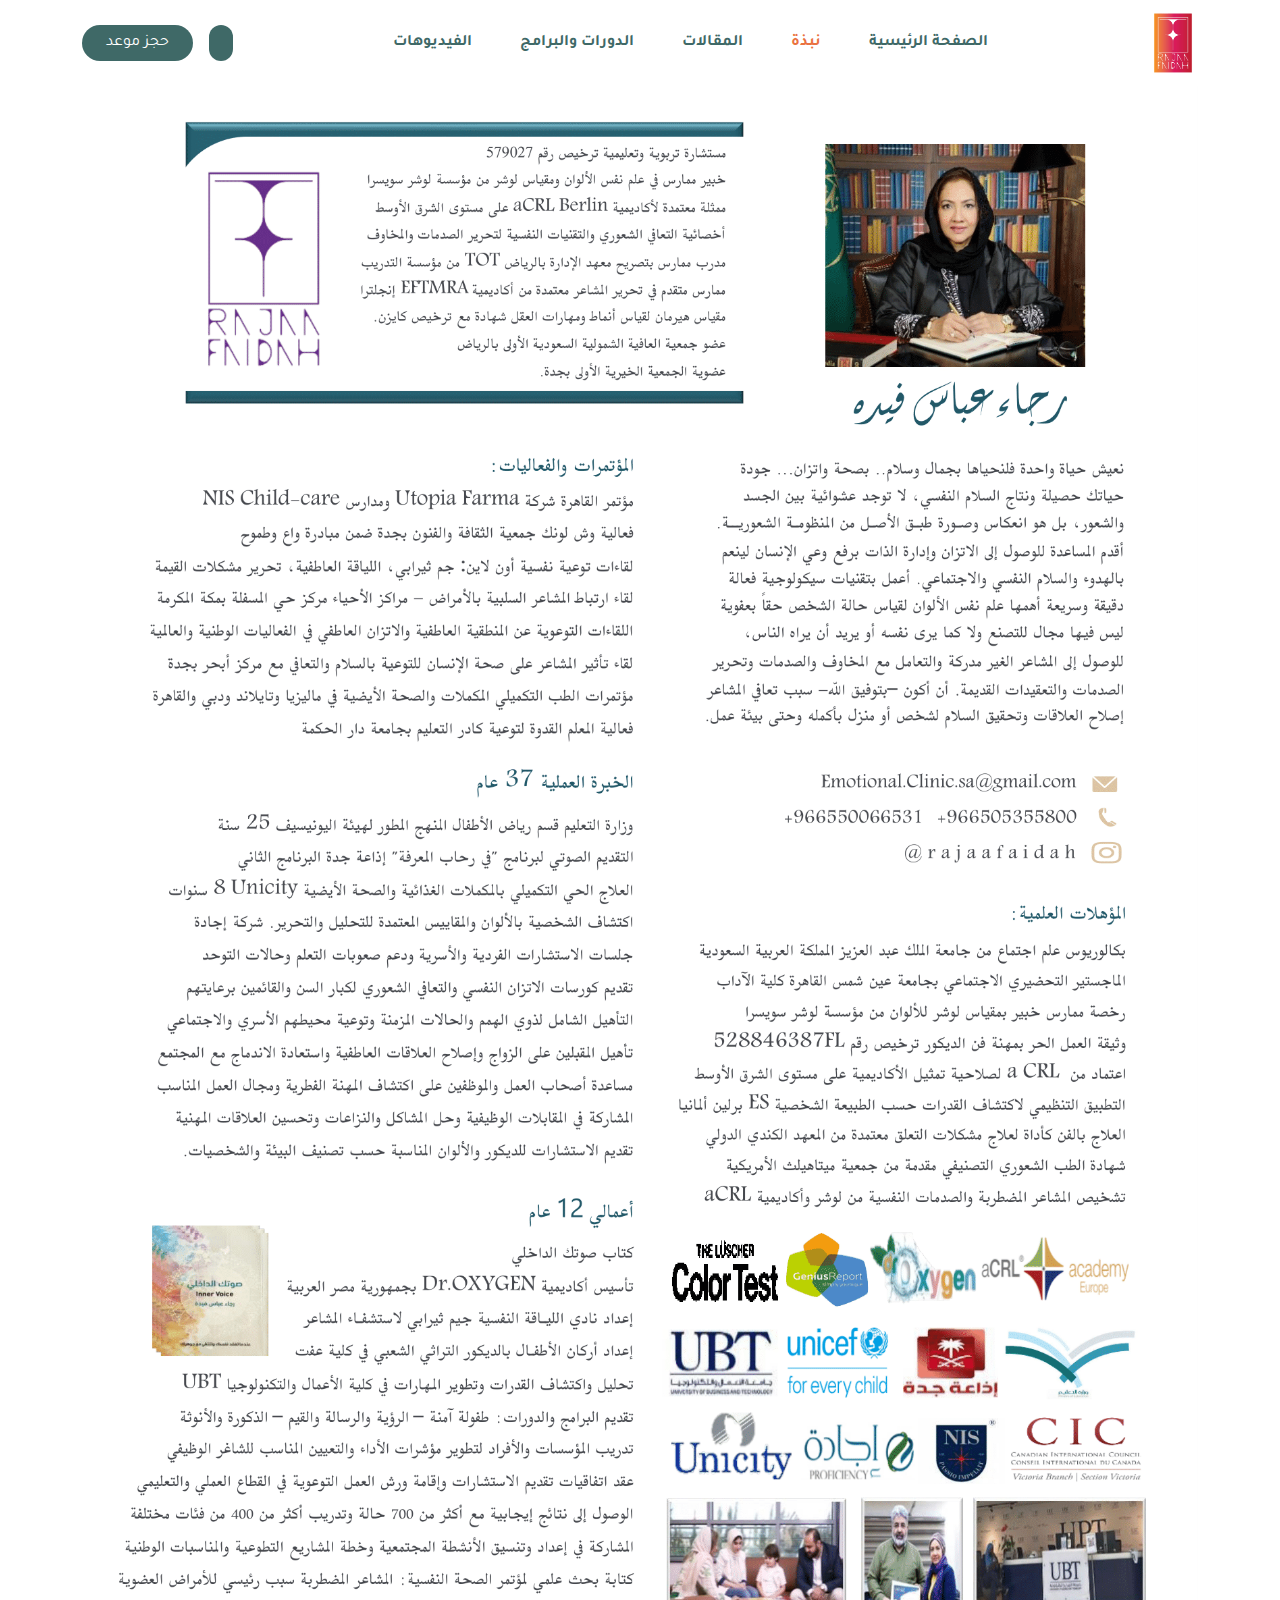
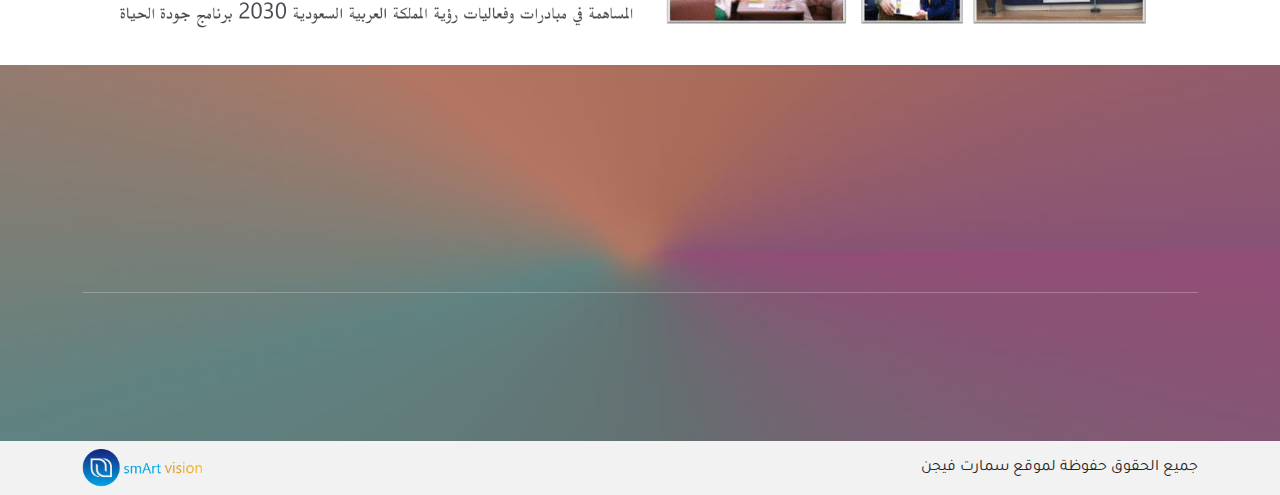
==== about.html @ 015db753 "test" ====
<!DOCTYPE html>
<html lang="en">

<head>
  <meta charset="UTF-8" />
  <meta http-equiv="X-UA-Compatible" content="IE=edge" />
  <meta name="viewport" content="width=device-width, initial-scale=1.0" />
  <title>Rajaa-Faidah</title>

  <link rel="icon" type="image/x-icon" href="" />

  <!-- font awesome link  -->
  <link rel="stylesheet" href="https://cdnjs.cloudflare.com/ajax/libs/font-awesome/6.2.1/css/all.min.css"
    integrity="sha512-MV7K8+y+gLIBoVD59lQIYicR65iaqukzvf/nwasF0nqhPay5w/9lJmVM2hMDcnK1OnMGCdVK+iQrJ7lzPJQd1w=="
    crossorigin="anonymous" referrerpolicy="no-referrer" />

  <!-- Bootstrap link  -->
  <link rel="stylesheet" href="css/plugin/bootstrap.rtl.min.css">
  <link rel="stylesheet" href="css/plugin/bootstrap-icons.min.css">

  <!-- IF LANG == EN -->
  <!-- <link rel="stylesheet" href="css/plugin/bootstrap.min.css"> -->
  <!-- END IF -->

  <!-- animate link  -->
  <link rel="stylesheet" href="css/plugin/animate.css" />

  <!-- flat picker -->
  <link rel="stylesheet" href="css/plugin/flatpickr.min.css">

  <!-- owl-carouse -->
  <link rel="stylesheet" href="css/plugin/owl.carousel.min.css">
  <link rel="stylesheet" href="css/plugin/owl.theme.default.min.css">

  <!-- fancybox -->
  <link rel="stylesheet" href="css/plugin/jquery.fancybox.min.css">

  <!-- select link -->
  <link rel="stylesheet" href="css/plugin/nice-select.css">

  <!-- custom css file link  -->
  <link rel="stylesheet" href="css/style.css" />

  <!-- IF LANG == EN -->
  <!-- <link rel="stylesheet" href="css/style.ltr.css" /> -->
  <!-- END IF -->
</head>

<body>



  <nav class="navbar navbar-expand-lg py-1" id="nav">
    <div class="container">
      <a class="navbar-brand fw-bold fs-4" href="index.html">
        <img src="images/navbar.png" alt="">
      </a>
      <div class=" navbar-collapse">
        <ul class="navbar-nav m-auto mb-2 mb-lg-0">
          <div class="nav-header d-flex justify-content-between align-items-center px-4 py-4">
            <a class="navbar-brand fw-bold fs-4" href="index.html">
              <img src="images/navbar.png" alt="">
            </a>
            <i class="fas fa-close close" id="close"></i>
          </div>
          <li class="nav-item mx-lg-3 mx-4">
            <a class="nav-link " aria-current="page" href="index.html#home">الصفحة الرئيسية</a>
          </li>
          <li class="nav-item mx-lg-3 mx-4">
            <a class="nav-link active" href="index.html#about">نبذة</a>
          </li>
          <li class="nav-item mx-lg-3 mx-4">
            <a class="nav-link" href="index.html#articles">المقالات</a>
          </li>
          <li class="nav-item mx-lg-3 mx-4">
            <a class="nav-link" href="index.html#courses">الدورات والبرامج</a>
          </li>
          <li class="nav-item mx-lg-3 mx-4">
            <a class="nav-link" href="index.html#videos">الفيديوهات</a>
          </li>
        </ul>
      </div>
      <div class="actions d-flex justify-content-between gap-lg-3 gap-2">
        <!-- cart button -->
        <button class="btn round" type="button" data-bs-toggle="offcanvas" data-bs-target="#offcanvasExample"
          aria-controls="offcanvasExample"><i class="fa-solid fa-cart-shopping"></i></button>
        <!-- /*=========*/ -->
        <button class="btn btn-primary px-4 round" data-bs-target="#exampleModalToggle" data-bs-toggle="modal">حجز
          موعد</button>
      </div>
      <button class="navbar-toggler open">
        <i class="fas fa-bars" id="open"></i>
      </button>
    </div>

  </nav>

  <!--=============== cart canvas ==================-->
  <div class="offcanvas offcanvas-start cart-canvas" tabindex="-1" id="offcanvasExample"
    aria-labelledby="offcanvasExampleLabel">
    <div class="offcanvas-header">
      <h5 class="offcanvas-title" id="offcanvasExampleLabel">قائمة التسوق</h5>
      <button type="button" class="btn-close" data-bs-dismiss="offcanvas" aria-label="Close"></button>
    </div>
    <div class="offcanvas-body">
      <div class="row gy-3">
        <div class="col-md-12">
          <div class="card d-flex justify-content-between align-items-center flex-row bg">
            <div class="d-flex flex-column">
              <div class="info text">
                <h5 class="fw-bold">اسم الدورة</h5>
                <div class="d-flex gap-1 mt-3">
                  <h6>السعر:</h6>
                  <h6> <span class="item-price" value="20">20</span> ريال</h6>
                </div>
              </div>
              <div class="d-flex justify-content-between align-items-center mt-2">
                <button class="btn btn-primary round d-flex align-items-center remove-from-cart primary">
                  <i class="fa-solid fa-trash me-2"></i>
                  <span>إزالة من السلة</span>
                </button>
              </div>
            </div>
            <img src="images/header.jpg" alt="">
          </div>
        </div>
        <div class="col-md-12">
          <div class="card d-flex justify-content-between align-items-center flex-row bg">
            <div class="d-flex flex-column">
              <div class="info text">
                <h5 class="fw-bold">اسم الدورة</h5>
                <div class="d-flex gap-1 mt-3">
                  <h6>السعر:</h6>
                  <h6> <span class="item-price" value="15">15</span> ريال</h6>
                </div>
              </div>
              <div class="d-flex justify-content-between align-items-center mt-2">
                <button class="btn btn-primary round d-flex align-items-center remove-from-cart primary">
                  <i class="fa-solid fa-trash me-2"></i>
                  <span>إزالة من السلة</span>
                </button>
              </div>
            </div>
            <img src="images/header.jpg" alt="">
          </div>
        </div>
        <div class="col-md-12">
          <div class="card d-flex justify-content-between align-items-center flex-row bg">
            <div class="d-flex flex-column">
              <div class="info text">
                <h5 class="fw-bold">اسم الدورة</h5>
                <div class="d-flex gap-1 mt-3">
                  <h6>السعر:</h6>
                  <h6> <span class="item-price" value="10">10</span> ريال</h6>
                </div>
              </div>
              <div class="d-flex justify-content-between align-items-center mt-2">
                <button class="btn btn-primary round d-flex align-items-center remove-from-cart primary">
                  <i class="fa-solid fa-trash me-2"></i>
                  <span>إزالة من السلة</span>
                </button>
              </div>
            </div>
            <img src="images/header.jpg" alt="">
          </div>
        </div>
        <div class="col-md-12">
          <div class="card d-flex justify-content-between align-items-center flex-row bg">
            <div class="d-flex flex-column">
              <div class="info text">
                <h5 class="fw-bold">اسم الدورة</h5>
                <div class="d-flex gap-1 mt-3">
                  <h6>السعر:</h6>
                  <h6> <span class="item-price" value="10">10</span> ريال</h6>
                </div>
              </div>
              <div class="d-flex justify-content-between align-items-center mt-2">
                <button class="btn btn-primary round d-flex align-items-center remove-from-cart primary">
                  <i class="fa-solid fa-trash me-2"></i>
                  <span>إزالة من السلة</span>
                </button>
              </div>
            </div>
            <img src="images/header.jpg" alt="">
          </div>
        </div>
        <div class="col-md-12">
          <div class="card d-flex justify-content-between align-items-center flex-row bg">
            <div class="d-flex flex-column">
              <div class="info text">
                <h5 class="fw-bold">اسم الدورة</h5>
                <div class="d-flex gap-1 mt-3">
                  <h6>السعر:</h6>
                  <h6> <span class="item-price" value="5">5</span> ريال</h6>
                </div>
              </div>
              <div class="d-flex justify-content-between align-items-center mt-2">
                <button class="btn btn-primary round d-flex align-items-center remove-from-cart primary">
                  <i class="fa-solid fa-trash me-2"></i>
                  <span>إزالة من السلة</span>
                </button>
              </div>
            </div>
            <img src="images/header.jpg" alt="">
          </div>
        </div>
      </div>
    </div>
    <div class="offcanvas-footer p-3 d-flex justify-content-center flex-column">
      <h5 class="offcanvas-title " id="offcanvasExampleLabel">تفاصيل الدفع</h5>
      <div class=" d-flex justify-content-between align-items-center my-3">
        <h4 class="offcanvas-title" id="offcanvasExampleLabel">الإجمالي</h4>
        <p><span class="total-price">200</span>ريال</p>
      </div>
      <a href="#" class=" btn btn-primary round">الدفع</a>
    </div>
  </div>
  <!-- ============================================ -->



  <header class="header">

    <div class="modal fade " id="exampleModalToggle" aria-hidden="true" aria-labelledby="exampleModalToggleLabel"
      tabindex="-1">
      <div class="modal-dialog modal-dialog-centered">
        <div class="modal-content">
          <div class="modal-header">
            <h3 class="modal-title fs-5" id="exampleModalToggleLabel">حجز موعد</h3>
            <button type="button" class="btn-close" data-bs-dismiss="modal" aria-label="Close"></button>
          </div>
          <div class="modal-body p-lg-5">
            <form action="" class="form">
              <div class="row gy-4">
                <div class="col-md-6">
                  <input type="text" name="name" class="form-control" placeholder="Your Name" />
                </div>
                <div class="col-md-6">
                  <input type="tel" name="tel" class="form-control" placeholder="Your tel" />
                </div>
                <div class="col-md-6">
                  <input type="text" required placeholder="date" value class="form-control flatpickr-input " />
                </div>
                <div class="col-md-6">
                  <input type="email" name="email" class="form-control" placeholder="Your email" />
                </div>
                <div class="col-md-12 d-flex justify-content-end">
                  <a href="#" class="btn btn-primary round padding">حجز</a>
                </div>
              </div>
            </form>
          </div>
        </div>
      </div>
    </div>

  </header>

  <section class="cv wow fadeInUp mt-0">
    <div class="container">
      <div class="cv">
        <img src="images/cv-rajaa.png" alt="">
      </div>
    </div>
  </section>

  <footer class="py-4">
    <div class="container justify-content-center">
      <a href="index.html" class="footer-logo wow fadeInUp">
        <img src="images/footer-logo.png" alt="">
      </a>
      <hr>
      <div class="social text-center wow fadeInUp">
        <a href="#"><i class="fab fa-facebook-f"></i></a>
        <a href="#"><i class="fab fa-instagram"></i></a>
        <a href="#"><i class="fab fa-twitter"></i></a>
      </div>
      <div class="d-flex justify-content-center">
        <div class="contacts pt-1 mt-4 mb-3 wow fadeInUp">
          <div class="phone contact">
            <a href="tel: +212 6 00 00 00 00"><i class="fas fa-phone-alt"></i> +212604400</a>
          </div>
          <div class="phone contact">
            <a href="tel: +212 6 00 00 00 00"><i class="fas fa-phone-alt"></i> +212600000000</a>
          </div>
          <div class="email contact">
            <a href="mailto:1ahmedhelal1@gmail.com"><i class="fa-solid fa-envelope"></i> companyMail@gmail.com</a>
          </div>
        </div>
      </div>
    </div>
  </footer>

  <div class="copy-right py-2">
    <div class="container position-relative">
      <div class="d-flex justify-content-between align-items-center">
        <a href="https://smartvision4p.com/" class="link"> </a>
        <p class="">جميع الحقوق حفوظة لموقع سمارت فيجن</p>
        <div class="smart-logo ">
          <img src="images/smart-logo.png" alt="">
        </div>
      </div>
    </div>
  </div>



  <!-- jQuery script -->
  <script src="js/plugin/jquery-3.6.1.min.js"></script>

  <!-- bootstrap script -->
  <script src="js/plugin/bootstrap.bundle.min.js"></script>

  <!-- wow script -->
  <script src="js/plugin/wow.min.js"></script>

  <!-- owl-carousel -->
  <script src="js/plugin/owl.carousel.min.js"></script>

  <!-- select script  -->
  <script src="js/plugin/jquery.nice-select.min.js"></script>

  <!-- fancybox -->
  <script src="js/plugin/jquery.fancybox.min.js"></script>

  <!-- flat picker -->
  <script src="js/plugin/flatpickr.min.js"></script>
  <!-- custom script -->
  <script src="js/script.js"></script>
</body>

</html>
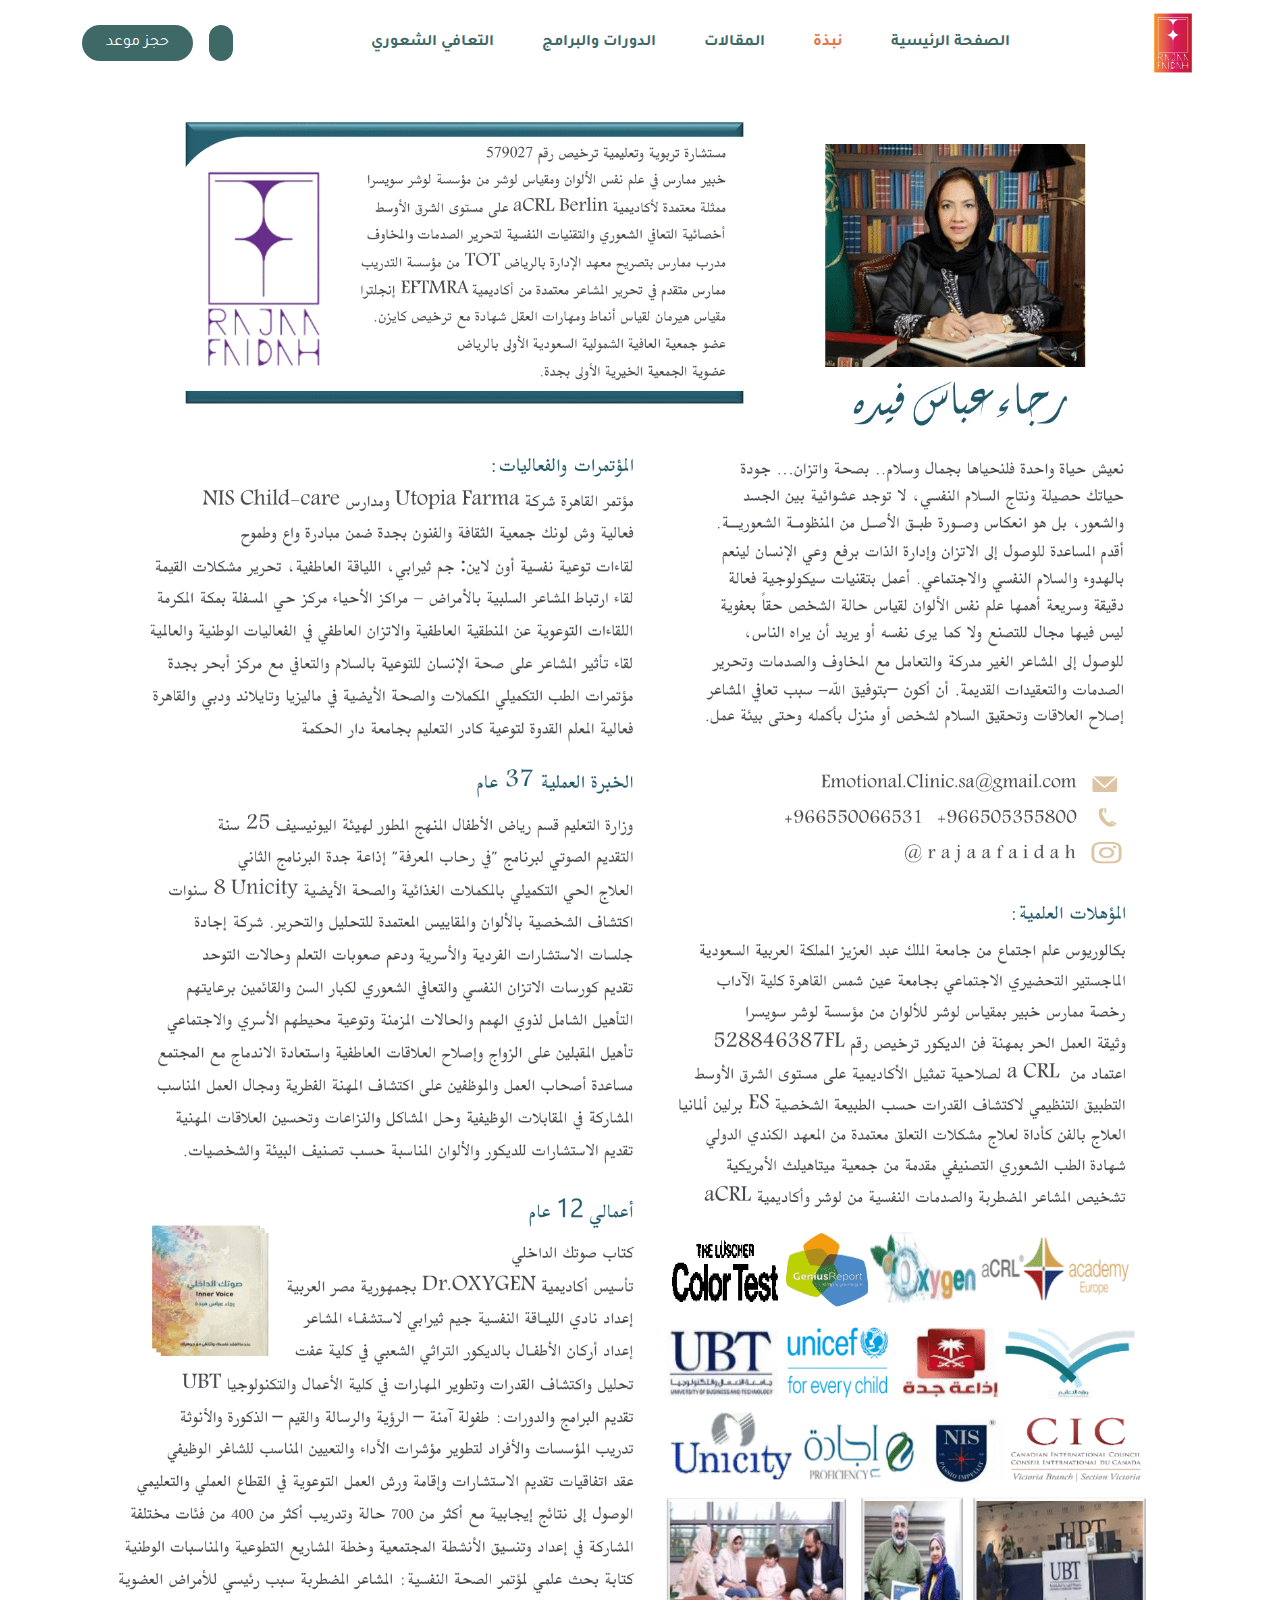
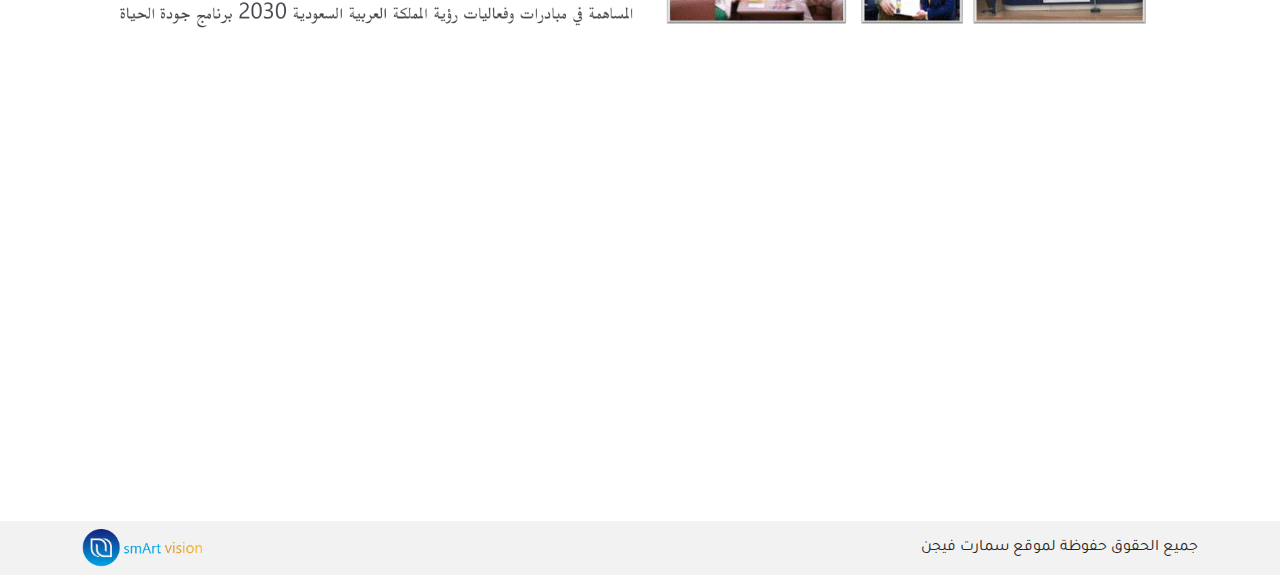
==== commit 25ac675e: "edit commit 2" ====
--- a/about.html
+++ b/about.html
@@ -7,7 +7,7 @@
   <meta name="viewport" content="width=device-width, initial-scale=1.0" />
   <title>Rajaa-Faidah</title>
 
-  <link rel="icon" type="image/x-icon" href="" />
+  <link rel="icon" type="image/x-icon" href="images/navbar.png" />
 
   <!-- font awesome link  -->
   <link rel="stylesheet" href="https://cdnjs.cloudflare.com/ajax/libs/font-awesome/6.2.1/css/all.min.css"
@@ -76,7 +76,7 @@
             <a class="nav-link" href="index.html#courses">الدورات والبرامج</a>
           </li>
           <li class="nav-item mx-lg-3 mx-4">
-            <a class="nav-link" href="index.html#videos">الفيديوهات</a>
+            <a class="nav-link" href="index.html#videos">التعافي الشعوري</a>
           </li>
         </ul>
       </div>
--- a/css/style.css
+++ b/css/style.css
@@ -1,40 +1,39 @@
-
 /*=========================================
 ================= global ==================
 ==========================================*/
 
 :root {
-  --a:#4E4040;
-  --bg: #F5F5F5;
-  --main: #3F6967;
-  --hover: #C11E31;
-  --active: #EA7240 ;
+  --a: #4e4040;
+  --bg: #f5f5f5;
+  --main: #3f6967;
+  --hover: #c11e31;
+  --active: #ea7240;
   --primary: #ef4511;
   --white: #fff;
   --black: #000000;
   --grey: #777;
 }
 @font-face {
-  font-family: "tajwal";
-  src: url("../font/ArbFONTS-Tajawal-Black.ttf");
+  font-family: 'tajwal';
+  src: url('../font/ArbFONTS-Tajawal-Black.ttf');
   font-weight: bolder;
   font-style: normal;
 }
 @font-face {
-  font-family: "tajwal";
-  src: url("../font/ArbFONTS-Tajawal-Bold.ttf");
+  font-family: 'tajwal';
+  src: url('../font/ArbFONTS-Tajawal-Bold.ttf');
   font-weight: bold;
   font-style: normal;
 }
 @font-face {
-  font-family: "tajwal";
-  src: url("../font/ArbFONTS-Tajawal-Light.ttf");
+  font-family: 'tajwal';
+  src: url('../font/ArbFONTS-Tajawal-Light.ttf');
   font-weight: 300;
   font-style: normal;
 }
 @font-face {
-  font-family: "tajwal";
-  src: url("../font/ArbFONTS-Tajawal-Regular.ttf");
+  font-family: 'tajwal';
+  src: url('../font/ArbFONTS-Tajawal-Regular.ttf');
   font-weight: normal;
   font-style: normal;
 }
@@ -54,9 +53,9 @@
   padding: 0 ;
 } */
 
-.circle{
+.circle {
   border-radius: 50% !important;
-  padding: .5rem .7rem;
+  padding: 0.5rem 0.7rem;
 }
 
 body {
@@ -64,17 +63,16 @@
   direction: rtl;
 }
 
-.round{
+.round {
   border-radius: 3.9375rem;
-
-}
-.unmargin{
+}
+.unmargin {
   margin-top: 0 !important;
 }
-section{
+section {
   margin-top: 5rem;
 }
-section.bg{
+section.bg {
   background-color: var(--bg);
 }
 ul {
@@ -96,33 +94,32 @@
 svg {
   line-height: 0;
 }
-.btn{
+.btn {
   display: flex;
   align-items: center;
   justify-content: center;
   background-color: var(--main) !important;
   border: none;
   color: white !important;
-  transition: .3s;
-}
-.btn.padding{
-  padding: 0.625rem 2rem ;
+  transition: 0.3s;
+}
+.btn.padding {
+  padding: 0.625rem 2rem;
 }
 .btn,
 .btn:focus {
   outline: none;
   box-shadow: none;
-  
-}
-.btn:hover{
+}
+.btn:hover {
   background-color: var(--active) !important;
   color: white;
   border-radius: 3.125rem 0rem 3.125rem 3.125rem;
 }
-.primary{
+.primary {
   background-color: var(--active) !important;
 }
-.primary:hover{
+.primary:hover {
   background-color: var(--main) !important;
 }
 ::-webkit-scrollbar {
@@ -138,31 +135,47 @@
   background-color: var(--main);
 }
 
-.link{
+.link {
   position: absolute;
   inset: 0;
   z-index: 1;
 }
 
-.bg{
+.bg {
   background-color: var(--bg) !important;
 }
 
-.padding{
-  padding: .7rem 0 !important;
-}
-.btn.padding{
+.padding {
+  padding: 0.7rem 0 !important;
+}
+.btn.padding {
   padding: 0.625rem 1.8rem !important;
 }
-section a.padding{
+section a.padding {
   padding: 0.625rem 2rem !important;
 }
-.card{
+.card {
   border: none !important;
   overflow: hidden;
   position: relative !important;
 }
-
+.whats-app {
+  position: fixed !important;
+  bottom: 1rem;
+  /* right: 1rem; */
+  inset-inline-start: 1rem;
+  display: block;
+  width: 50px !important;
+  height: 50px !important;
+  z-index: 222;
+  background-color: #18BB1D;
+  border-radius: 50%;
+  display: flex;
+  align-items: center;
+  justify-content: center;
+  color: var(--white) !important;
+  font-size: 1.5rem;
+}
 .sec-title {
   text-align: center;
   display: flex;
@@ -172,36 +185,34 @@
   margin-bottom: 1.5rem;
 }
 
-.sec-title h3{
+.sec-title h3 {
   color: var(--main);
-text-align: center;
-font-size: 1.6rem;
-font-weight: 500;
-line-height: 150%;
-letter-spacing: -0.06rem;
-margin-bottom: 0.5rem;
-}
-
-.sec-title p{
-width: 45%;
-flex-shrink: 0;
-color: var(--grey);
-text-align: center;
-font-weight: 500;
-line-height: 1.6875rem;
-}
-
-
-
-.prim-btn{
+  text-align: center;
+  font-size: 1.6rem;
+  font-weight: 500;
+  line-height: 150%;
+  letter-spacing: -0.06rem;
+  margin-bottom: 0.5rem;
+}
+
+.sec-title p {
+  width: 45%;
+  flex-shrink: 0;
+  color: var(--grey);
+  text-align: center;
+  font-weight: 500;
+  line-height: 1.6875rem;
+}
+
+.prim-btn {
   background-color: var(--active) !important;
 }
-.prim-out-btn{
+.prim-out-btn {
   background-color: transparent !important;
   color: var(--white) !important;
-  border:1px solid var(--white) !important;
-}
-.prim-out-btn:hover{
+  border: 1px solid var(--white) !important;
+}
+.prim-out-btn:hover {
   color: var(--active) !important;
   background-color: var(--white) !important;
 }
@@ -231,7 +242,7 @@
 }
 
 .float-icon:before {
-  content: "";
+  content: '';
   position: absolute;
   border: 6px solid #3f696789;
   inset: -6px;
@@ -242,11 +253,11 @@
   -ms-border-radius: 100%;
   -o-border-radius: 100%;
 }
-.float-icon:hover:before{
-  -webkit-animation-duration: .5s;
-  animation-duration: .5s;
+.float-icon:hover:before {
+  -webkit-animation-duration: 0.5s;
+  animation-duration: 0.5s;
   -webkit-animation-fill-mode: forwards;
-          animation-fill-mode: forwards;
+  animation-fill-mode: forwards;
   -webkit-animation: ripple-out 1s infinite;
   animation: ripple-out 1s infinite;
 }
@@ -264,9 +275,6 @@
   }
 }
 
-
-
-
 /*=========================================
 ==========================================*/
 
@@ -276,16 +284,14 @@
   margin-right: auto;
 }
 
-
-
-.modal-body .form{
+.modal-body .form {
   padding: 5rem 3rem;
 }
 /*==================================================
 ================== contacts ========================
 ===================================================*/
 
- .contacts{
+.contacts {
   width: 50%;
   display: flex;
   align-items: center;
@@ -294,11 +300,10 @@
   text-align: center;
 }
 
-
- .contacts .contact i{
-  margin: 0 .5rem;
-}
-.contacts a{
+.contacts .contact i {
+  margin: 0 0.5rem;
+}
+.contacts a {
   color: var(--white) !important;
 }
 /*=========================================
@@ -306,39 +311,46 @@
 ==========================================*/
 
 /* ========= cart canvas ==========*/
-.cart-canvas .card{padding: 1rem;}
-.cart-canvas .card h6 span{font-size: unset; margin-bottom: 0;}
-.cart-canvas .card img{width: 100px; max-width: 100px; min-width: 100px;}
+.cart-canvas .card {
+  padding: 1rem;
+}
+.cart-canvas .card h6 span {
+  font-size: unset;
+  margin-bottom: 0;
+}
+.cart-canvas .card img {
+  width: 100px;
+  max-width: 100px;
+  min-width: 100px;
+}
 /*========================================*/
 
-.nav-item{
+.nav-item {
   /* font-size: 1rem; */
   font-weight: bold;
 }
-.nav-link{
+.nav-link {
   color: var(--main) !important;
 }
-.nav-item a:hover{
+.nav-item a:hover {
   color: var(--active) !important;
-
 }
 .nav-item a.active {
   color: var(--active) !important;
 }
-.navbar-brand{
+.navbar-brand {
   margin: unset !important;
   width: 50px !important;
 }
-nav{
+nav {
   position: -webkit-sticky;
   position: sticky !important;
   top: 0;
   z-index: 222;
   background-color: white;
-  transition: .3s;
-
-}
-nav.shadow{
+  transition: 0.3s;
+}
+nav.shadow {
   box-shadow: 0 4px 8px rgba(0, 0, 0, 0.256);
 }
 
@@ -346,58 +358,56 @@
   --bs-navbar-padding-y: 0.3rem;
 }
 
-.navbar-collapse{
+.navbar-collapse {
   position: unset;
 }
-.navbar-collapse.active{
+.navbar-collapse.active {
   right: 0;
 }
 
-.navbar-toggler ,
-#close{
+.navbar-toggler,
+#close {
   border: none;
-  color: var(--main) ;
+  color: var(--main);
   font-size: 1.5rem;
   font-weight: bold;
   padding: 0;
   margin: 0;
-  transition: .3s;
-}
-.navbar-toggler:hover ,
-#close:hover{
-  color: var(--active) ;
-}
-.navbar-toggler:focus{
+  transition: 0.3s;
+}
+.navbar-toggler:hover,
+#close:hover {
+  color: var(--active);
+}
+.navbar-toggler:focus {
   outline: none;
   box-shadow: none;
 }
-
 
 /*=========================================
 ================= header ==================
 ==========================================*/
-header{
+header {
   background: url('../images/background.jpg');
   background-size: cover;
   background-position: center;
   background-repeat: no-repeat;
 }
-.landing{
+.landing {
   /* height: calc(100vh - 125px) !important; */
-  width:100%;
+  width: 100%;
   margin: 0;
   padding: 0;
   position: relative;
 }
 
-.nav-header{
+.nav-header {
   display: none !important;
 }
 
 .header {
-  position:relative;
-}
-
+  position: relative;
+}
 
 .waves {
   position: absolute;
@@ -408,73 +418,73 @@
   max-height: 165px;
 }
 
-
 /* Animation */
 
 .parallax > use {
-  -webkit-animation: move-forever 25s cubic-bezier(.55,.5,.45,.5)     infinite;
-          animation: move-forever 25s cubic-bezier(.55,.5,.45,.5)     infinite;
+  -webkit-animation: move-forever 25s cubic-bezier(0.55, 0.5, 0.45, 0.5)
+    infinite;
+  animation: move-forever 25s cubic-bezier(0.55, 0.5, 0.45, 0.5) infinite;
 }
 .parallax > use:nth-child(1) {
   -webkit-animation-delay: -2s;
-          animation-delay: -2s;
+  animation-delay: -2s;
   -webkit-animation-duration: 7s;
-          animation-duration: 7s;
+  animation-duration: 7s;
 }
 .parallax > use:nth-child(2) {
   -webkit-animation-delay: -3s;
-          animation-delay: -3s;
+  animation-delay: -3s;
   -webkit-animation-duration: 10s;
-          animation-duration: 10s;
+  animation-duration: 10s;
 }
 .parallax > use:nth-child(3) {
   -webkit-animation-delay: -4s;
-          animation-delay: -4s;
+  animation-delay: -4s;
   -webkit-animation-duration: 13s;
-          animation-duration: 13s;
+  animation-duration: 13s;
 }
 .parallax > use:nth-child(4) {
   -webkit-animation-delay: -5s;
-          animation-delay: -5s;
+  animation-delay: -5s;
   -webkit-animation-duration: 20s;
-          animation-duration: 20s;
+  animation-duration: 20s;
 }
 @-webkit-keyframes move-forever {
   0% {
-   transform: translate3d(-90px,0,0);
-  }
-  100% { 
-    transform: translate3d(85px,0,0);
+    transform: translate3d(-90px, 0, 0);
+  }
+  100% {
+    transform: translate3d(85px, 0, 0);
   }
 }
 @keyframes move-forever {
   0% {
-   transform: translate3d(-90px,0,0);
-  }
-  100% { 
-    transform: translate3d(85px,0,0);
+    transform: translate3d(-90px, 0, 0);
+  }
+  100% {
+    transform: translate3d(85px, 0, 0);
   }
 }
 /*Shrinking for mobile*/
 @media (max-width: 768px) {
   .waves {
-    height:40px;
-    min-height:40px;
-  }
-}
-
-  .img{
+    height: 40px;
+    min-height: 40px;
+  }
+}
+
+.img {
   /* height: calc(100vh - 148.5px); */
   /* height: calc(100vh - 70px); */
   width: 100%;
-  border-radius: 3.9375rem ;
+  border-radius: 3.9375rem;
   overflow: hidden;
 }
-  .img img{
+.img img {
   width: 100%;
   height: 100%;
   -o-object-fit: cover;
-     object-fit: cover;
+  object-fit: cover;
 }
 .landing .row {
   margin-top: -5rem !important;
@@ -484,13 +494,13 @@
   margin-bottom: 3rem;
   z-index: 22222;
 }
-.text-w{
+.text-w {
   color: var(--white) !important;
 }
 p.text-w {
-  opacity: .7;
-}
- .text span{
+  opacity: 0.7;
+}
+.text span {
   color: var(--active);
   font-size: 2rem;
   font-style: normal;
@@ -498,35 +508,32 @@
 }
 
 .text h1,
-.text h2{
+.text h2 {
   color: var(--main);
   font-size: 1.5rem;
   font-weight: 800;
-  line-height: 121.2%; 
+  line-height: 121.2%;
   text-transform: uppercase;
   margin: 1rem 0;
 }
 
-.text p{
+.text p {
   color: var(--grey);
-font-weight: 400;
-line-height: 160%; 
-/* letter-spacing: -0.02rem; */
-}
-
+  font-weight: 400;
+  line-height: 160%;
+  /* letter-spacing: -0.02rem; */
+}
 
 /*=========================================
 ================= about ===================
 ==========================================*/
 
-
-.about .img{
-height: auto;
-flex-shrink: 0;
-border-radius: 3.125rem 0rem 3.125rem 3.125rem;
-background: #C4C4C4;
-}
-
+.about .img {
+  height: auto;
+  flex-shrink: 0;
+  border-radius: 3.125rem 0rem 3.125rem 3.125rem;
+  background: #c4c4c4;
+}
 
 /* .about .text span{
   color: var(--active);
@@ -544,30 +551,30 @@
 text-transform: capitalize;
 } */
 
-.about .text p{
+.about .text p {
   color: var(--grey);
-text-align: right;
-line-height: 1.6875rem; 
+  text-align: right;
+  line-height: 1.6875rem;
 }
 
 /* =========================================================== 
 ======================== courses =============================
 =============================================================*/
 
-.courses .heart{
+.courses .heart {
   /* min-height: 345px;
   max-height: 345px; */
   overflow: hidden;
 }
-.courses .heart img{
+.courses .heart img {
   min-height: 345px;
   max-height: 345px;
   width: 100%;
   -o-object-fit: cover;
-     object-fit: cover;
-     transition: .3s;
-}
-.courses .heart img:hover{
+  object-fit: cover;
+  transition: 0.3s;
+}
+.courses .heart img:hover {
   transform: scale(1.1);
 }
 .courses .heart .title {
@@ -578,23 +585,23 @@
   font-size: 1.3rem;
   color: white;
   z-index: 22;
-  transition: .3s;
+  transition: 0.3s;
   font-weight: bold;
 }
-.courses .heart:hover .title{
+.courses .heart:hover .title {
   display: none;
 }
-.courses .heart .overlay{
+.courses .heart .overlay {
   position: absolute;
   top: 0;
   left: 0;
   height: 100%;
   width: 100%;
   z-index: 1;
-  transition: .3s;
-}
-
-.courses .heart:hover .overlay{
+  transition: 0.3s;
+}
+
+.courses .heart:hover .overlay {
   top: -100%;
 }
 
@@ -602,19 +609,19 @@
   position: absolute;
   top: 12%;
   left: 11%;
-  transform: translate(-5%,-12%);
+  transform: translate(-5%, -12%);
   opacity: 0;
   justify-content: center;
   background: transparent !important;
   font-size: 1.5rem;
-  transition: .3s;
+  transition: 0.3s;
   z-index: 1111;
 }
-.courses .add-cart i{
-  transition: .3s;
+.courses .add-cart i {
+  transition: 0.3s;
 }
 .courses .add-cart:hover i,
-.courses .add-cart.active i{
+.courses .add-cart.active i {
   color: var(--primary);
 }
 
@@ -623,50 +630,23 @@
   opacity: 1;
 }
 
-
-
-
-
-
-
-
-
-
-/* .courses .heart:hover .add-cart{
-  display: flex !important;
-} */
-/* .courses .heart.show .add-cart {
-  display: flex !important;
-} */
-/* .courses .heart.show .add-cart .add-basket {
-  display: none !important;
-} */
-/* .courses .heart:hover .add-cart .add-basket,
-.courses .heart:hover .add-cart .remove-basket{
-  display: none !important;
-} */
-/* .courses .heart.show .add-cart .remove-basket{
-  display: block !important;
-} */
-/* .courses .heart:hover .add-cart .add-basket.active ,
-.courses .heart:hover .add-cart .remove-basket.active{
-  display: flex !important;
-} */
-
-/* .courses .add-cart i{
-  margin-right: .5rem;
-} */
-
-
-.heart{
+.courses .desc{
+  color: var(--active);
+  /* color: #8f7b6f59; */
+}
+.courses .desc .price{
+  color: var(--main);
+}
+
+/* <use xlink:href="#gentle-wave" x="48" y="0" fill="#934f7776" />
+<use xlink:href="#gentle-wave" x="48" y="3" fill="#b174625d" />
+<use xlink:href="#gentle-wave" x="48" y="5" fill="#62757465" />
+<use xlink:href="#gentle-wave" x="48" y="7" fill="#8f7b6f59" /> */
+.heart {
   position: relative;
   width: 100%;
-  height: 14rem;
+  height: 16rem;
   float: left;
-  /* background: url('../images/course3.png');
-  background-size: cover;
-  background-position: center;
-  background-repeat: no-repeat; */
 }
 /* .heart:before,
 .heart:after{
@@ -687,15 +667,11 @@
   transform-origin :100% 100%;
 } */
 
-
-
-
 /* =========================================================== 
 ======================== meetings ============================
 =============================================================*/
 
-
-.meetings .owl-stage{
+.meetings .owl-stage {
   display: flex;
   align-items: center;
   justify-content: center;
@@ -711,55 +687,54 @@
 }
 
 .meetings .item {
-width: 90%;
-border-radius: 0.75rem;
-background: var(--grey);
-overflow: hidden;
-position: relative;
--webkit-clip-path: polygon(75% 0, 100% 50%, 75% 100%, 25% 100%, 0 50%, 25% 0);
-        clip-path: polygon(75% 0, 100% 50%, 75% 100%, 25% 100%, 0 50%, 25% 0);
-        /* -webkit-clip-path: polygon(74% 12%, 93% 50%, 74% 88%, 23% 88%, 7% 50%, 23% 12%);
+  width: 90%;
+  border-radius: 0.75rem;
+  background: var(--grey);
+  overflow: hidden;
+  position: relative;
+  -webkit-clip-path: polygon(75% 0, 100% 50%, 75% 100%, 25% 100%, 0 50%, 25% 0);
+  clip-path: polygon(75% 0, 100% 50%, 75% 100%, 25% 100%, 0 50%, 25% 0);
+  /* -webkit-clip-path: polygon(74% 12%, 93% 50%, 74% 88%, 23% 88%, 7% 50%, 23% 12%);
                 clip-path: polygon(74% 12%, 93% 50%, 74% 88%, 23% 88%, 7% 50%, 23% 12%); */
 }
 
-.meetings .item a i{
+.meetings .item a i {
   position: absolute;
   top: 50%;
   left: 50%;
-  transform: translate(-50%,-50%);
+  transform: translate(-50%, -50%);
   z-index: 22;
   color: var(--active);
   font-size: 1rem;
   color: var(--white);
 }
 
-.meetings .item video{
+.meetings .item video {
   width: 100%;
   height: 100%;
   -o-object-fit: cover;
-     object-fit: cover;
-}
-
-.meetings .container{
+  object-fit: cover;
+}
+
+.meetings .container {
   position: relative;
 }
 
-
-.meetings .owl-nav .owl-prev{
+.meetings .owl-nav .owl-prev {
   position: absolute;
   right: -4rem;
-  top:45%;
+  top: 45%;
   transform: translate(-40%);
 }
 
-.meetings .owl-nav .owl-next{
+.meetings .owl-nav .owl-next {
   position: absolute;
   left: -4rem;
-  top:45%;
+  top: 45%;
   transform: translate(45%);
 }
 
-.meetings .owl-theme .owl-nav [class*=owl-]{
+.meetings .owl-theme .owl-nav [class*='owl-'] {
   color: var(--main) !important;
   width: 40px;
   height: 40px;
@@ -772,7 +747,7 @@
   font-weight: 300 !important;
   box-shadow: 0 4px 8px rgba(0, 0, 0, 0.256);
 }
-.meetings .owl-theme .owl-nav [class*=owl-]:hover {
+.meetings .owl-theme .owl-nav [class*='owl-']:hover {
   color: var(--active) !important;
   text-decoration: none !important;
 }
@@ -781,65 +756,64 @@
 ================= articles ======================
 =================================================*/
 
-.articles .container{
+.articles .container {
   position: relative;
   padding-bottom: 2rem;
 }
-.articles .owl-dots{
+.articles .owl-dots {
   position: absolute;
   left: 0;
   bottom: -3rem;
 }
 
-.articles .owl-nav{
+.articles .owl-nav {
   position: absolute;
   right: 0;
   bottom: -3.7rem;
 }
-.owl-theme .owl-nav [class*=owl-]{
+.owl-theme .owl-nav [class*='owl-'] {
   color: var(--main) !important;
   font-size: 1.7rem !important;
   font-weight: 300 !important;
 }
-.owl-theme .owl-nav [class*=owl-]:hover {
+.owl-theme .owl-nav [class*='owl-']:hover {
   background-color: unset;
   color: var(--active) !important;
   text-decoration: none !important;
 }
 
-.articles .card{
-  padding: 1rem .5rem;
-}
-.articles .card img{
-    width: 50px;
-    height: 50px;
-    border-radius: 50%;
-    -o-object-fit: cover;
-       object-fit: cover;
-}
-.articles .card-header{
+.articles .card {
+  padding: 1rem 0.5rem;
+}
+.articles .card img {
+  width: 50px;
+  height: 50px;
+  border-radius: 50%;
+  -o-object-fit: cover;
+  object-fit: cover;
+}
+.articles .card-header {
   border: none;
   background-color: var(--white);
 }
-.articles .title h3{
+.articles .title h3 {
   color: var(--main);
   font-size: 1.4rem;
   font-weight: 500;
   margin-bottom: 0;
 }
 
-.articles .title span{
+.articles .title span {
   color: var(--grey);
-  font-size: .9rem;
+  font-size: 0.9rem;
   font-weight: 400;
 }
 
-.articles .date{
+.articles .date {
   color: var(--active);
   font-size: 1rem;
   font-weight: 400;
 }
-
 
 .articles .card-body {
   overflow: hidden;
@@ -850,41 +824,99 @@
   color: var(--grey);
 }
 
-.canvas-articles{
+.canvas-articles {
   width: 100% !important;
 }
 
-.canvas-articles .content p{
+.canvas-articles .content p {
   font-size: 1.2rem;
   font-weight: 400;
   color: var(--grey);
   line-height: 2;
 }
 
-.offcanvas .offcanvas-footer p{
+.offcanvas .offcanvas-footer p {
   margin-bottom: 0;
   color: var(--main);
   font-size: 1.1rem !important;
   font-weight: 500;
 
-  span{
+  span {
     color: var(--active);
-    margin-left: .5rem;
+    margin-left: 0.5rem;
   }
 }
 /*==================================================
 ===================== rates ========================
 ===================================================*/
 
-.rates .card{
-  border-radius: 3.75rem 0.75rem;
-  background-color: #3f6967ee;
-  padding: 3rem 4rem;
-  width: 70%;
+.rates .card {
+  /* border-radius: 3.75rem 0.75rem; */
+  /* background-color: #3f6967ee; */
+  /* background: url('../images/card.jpg'); */
+  /* background-size: cover;
+  background-position: center;
+  background-repeat: no-repeat; */
+  background-color: var(--bg);
+  padding: 1rem;
+  border-radius: 35px;
+  border: 2px solid var(--grey) !important;
+  margin: 1rem;
+  /* width: 65%; */
+  /* height: 100vh; */
+
   overflow: unset !important;
-  margin-top: 2rem;
-}
-.rates .card svg{
+  /* margin-top: 2rem; */
+  position: relative;
+
+    margin-bottom: 6rem;
+
+
+}
+.rates .card::after, .rates .card::before {
+  content: '';
+  position: absolute;
+  bottom: -4rem;
+  left: 3rem;
+  width: 0px;
+  height: 0px;
+  border-style: solid;
+  border-width: 70px 70px 0 70px;
+  border-color: var(--bg) transparent transparent transparent;
+  transform: rotate(0deg);
+}
+.rates .card::before {
+  bottom: -4.3rem;
+  left: 3.1rem;
+  border-width: 68px 68px 0 68px;
+  border-color: var(--grey) transparent transparent transparent;
+}
+/* .rates .card::after ,
+.rates .card::before {
+  content: '';
+  position: absolute;
+  bottom: -5rem;
+  left: 3rem;
+  width: 0px;
+  height: 0px;
+  border-style: solid;
+  border-width: 80px 80px 0 80px;
+  border-color: var(--bg) transparent transparent transparent;
+  transform: rotate(0deg);
+}
+.rates .card::before {
+  bottom: -5.2rem;
+  left: 2.9rem;
+  border-width: 82px 82px 0 82px;
+  border-color: var(--grey) transparent transparent transparent;
+} */
+/* .rates  .owl-carousel .owl-stage-outer{
+    overflow: visible !important;
+} */
+
+
+
+.rates .card svg {
   position: absolute;
   top: -7%;
   left: 44%;
@@ -893,9 +925,11 @@
   width: 15%;
 }
 
-.rates .card .text{
-  color: var(--white);
+.rates .card .text {
+  color: var(--main);
   line-height: 2;
+  margin-top: 2rem;
+  font-size: 1.3rem;
 }
 
 .Stars {
@@ -905,172 +939,60 @@
 }
 
 .Stars::before {
-  content: "★★★★★";
-  background: linear-gradient(-90deg, var(--active) var(--percent), #E5E5E5 var(--percent));
+  content: '★★★★★';
+  background: linear-gradient(
+    -90deg,
+    var(--active) var(--percent),
+    #e5e5e5 var(--percent)
+  );
   -webkit-background-clip: text;
-          background-clip: text;
+  background-clip: text;
   -webkit-text-fill-color: transparent;
 }
 
 .rating h4,
-.rating h5{
+.rating h5 {
   line-height: 1.5;
-  color: var(--white);
+  color: var(--primary);
   margin-bottom: 0;
 }
 
-.rating h5{
-  opacity: .7;
+.rating h5 {
+  opacity: 0.7;
   font-size: 1.2rem;
   font-weight: 400;
-}
-
-.rates .item{
+  color: var(--main);
+}
+
+.rates .item {
   display: flex;
   align-items: center;
   justify-content: center;
 }
 
-.rates .owl-dots{
+.rates .owl-dots {
   margin-top: 2rem !important;
 }
- .owl-dot span{
-  transition: .3s;
-}
- .owl-dot.active span{
+.owl-dot span {
+  transition: 0.3s;
+}
+.owl-dot.active span {
   width: 25px !important;
   background-color: var(--active) !important;
 }
 
-.owl-dot:hover span{
+.owl-dot:hover span {
   background-color: var(--active) !important;
 }
-
 
 /*===========================================
 ================== statics ===================
 ============================================*/
-.statics .card{
+.statics .card {
   display: flex;
   align-items: center;
   justify-content: center;
 }
-/* .statics .card .icon {
-  border-radius: 50%;
-  height: 100px;
-  width: 100px;
-  display: flex;
-  align-items: center;
-  justify-content: center;
-  margin-bottom: 1rem;
-  font-size: 2rem;
-  overflow: hidden;
-  background: url('../images/icons/flower.png');
-  background-size: cover;
-  background-position: center;
-  background-repeat: no-repeat;
-  position: relative;
-  -webkit-animation: configure-clockwise 6s infinite alternate;
-          animation: configure-clockwise 6s infinite alternate;
-}
-
-@-webkit-keyframes configure-clockwise {
-  0% {
-    transform: rotate(45deg);
-  }
-  20% {
-    transform: rotate(90deg);
-  }
-  25% {
-    transform: rotate(135deg);
-  }
-  50% {
-    transform: rotate(180deg);
-  }
-  75% {
-    transform: rotate(270deg);
-  }
-  100% {
-    transform: rotate(360deg);
-  }
-}
-
-@keyframes configure-clockwise {
-  0% {
-    transform: rotate(45deg);
-  }
-  20% {
-    transform: rotate(90deg);
-  }
-  25% {
-    transform: rotate(135deg);
-  }
-  50% {
-    transform: rotate(180deg);
-  }
-  75% {
-    transform: rotate(270deg);
-  }
-  100% {
-    transform: rotate(360deg);
-  }
-}
-
-.statics .card .icon .inner-img {
-  position: absolute;
-  top: 50%;
-  left: 50%;
-  transform: translate(-50% , -50%);
-  width: 25%;
-  height: 25%;
-  border-radius: 50%;
-  -o-object-fit: contain;
-  object-fit: contain;
-  -webkit-animation: x-configure-clockwise 6s infinite alternate;
-          animation: x-configure-clockwise 6s infinite alternate;
-}
-
-@-webkit-keyframes x-configure-clockwise {
-  0% {
-    transform: rotate(360deg);
-  }
-  20% {
-    transform: rotate(180deg);
-  }
-  25% {
-    transform: rotate(135deg);
-  }
-  50% {
-    transform: rotate(270deg);
-  }
-  75% {
-    transform: rotate(90deg);
-  }
-  100% {
-    transform: rotate(45deg);
-  }
-}
-
-@keyframes x-configure-clockwise {
-  0% {
-    transform: rotate(360deg);
-  }
-  20% {
-    transform: rotate(180deg);
-  }
-  25% {
-    transform: rotate(135deg);
-  }
-  50% {
-    transform: rotate(270deg);
-  }
-  75% {
-    transform: rotate(90deg);
-  }
-  100% {
-    transform: rotate(45deg);
-  }
-} */
 
 .statics .card .icon {
   position: relative;
@@ -1081,12 +1003,12 @@
   align-items: center;
   justify-content: center;
   overflow: hidden;
-  background: url('../images/icons/flower.png');
+  /* background: url('../images/icons/flower.png'); */
   background-size: cover;
   background-position: center;
   background-repeat: no-repeat;
   -webkit-animation: configure-clockwise 6s infinite alternate;
-          animation: configure-clockwise 6s infinite alternate;
+  animation: configure-clockwise 6s infinite alternate;
 }
 @-webkit-keyframes configure-clockwise {
   0% {
@@ -1095,7 +1017,7 @@
     -moz-transform: rotate(0deg);
     -ms-transform: rotate(0deg);
     -o-transform: rotate(0deg);
-}
+  }
   100% {
     transform: rotate(360deg);
   }
@@ -1107,7 +1029,7 @@
     -moz-transform: rotate(0deg);
     -ms-transform: rotate(0deg);
     -o-transform: rotate(0deg);
-}
+  }
   100% {
     transform: rotate(360deg);
   }
@@ -1116,7 +1038,7 @@
   position: absolute;
   top: 50%;
   left: 50%;
-  transform: translate(-50% , -50%);
+  transform: translate(-50%, -50%);
   width: 25%;
   height: 25%;
   border-radius: 50%;
@@ -1124,10 +1046,10 @@
   object-fit: contain;
   -webkit-animation: x-configure-clockwise 6s infinite alternate;
   animation: x-configure-clockwise 6s infinite alternate;
-  -webkit-transform: translate(-50% , -50%);
-  -moz-transform: translate(-50% , -50%);
-  -ms-transform: translate(-50% , -50%);
-  -o-transform: translate(-50% , -50%);
+  -webkit-transform: translate(-50%, -50%);
+  -moz-transform: translate(-50%, -50%);
+  -ms-transform: translate(-50%, -50%);
+  -o-transform: translate(-50%, -50%);
 }
 @-webkit-keyframes x-configure-clockwise {
   0% {
@@ -1136,14 +1058,14 @@
     -moz-transform: translate(-50%, -50%) rotate(360deg);
     -ms-transform: translate(-50%, -50%) rotate(360deg);
     -o-transform: translate(-50%, -50%) rotate(360deg);
-}
+  }
   100% {
     transform: translate(-50%, -50%) rotate(0deg);
     -webkit-transform: translate(-50%, -50%) rotate(0deg);
     -moz-transform: translate(-50%, -50%) rotate(0deg);
     -ms-transform: translate(-50%, -50%) rotate(0deg);
     -o-transform: translate(-50%, -50%) rotate(0deg);
-}
+  }
 }
 @keyframes x-configure-clockwise {
   0% {
@@ -1152,50 +1074,45 @@
     -moz-transform: translate(-50%, -50%) rotate(360deg);
     -ms-transform: translate(-50%, -50%) rotate(360deg);
     -o-transform: translate(-50%, -50%) rotate(360deg);
-}
+  }
   100% {
     transform: translate(-50%, -50%) rotate(0deg);
     -webkit-transform: translate(-50%, -50%) rotate(0deg);
     -moz-transform: translate(-50%, -50%) rotate(0deg);
     -ms-transform: translate(-50%, -50%) rotate(0deg);
     -o-transform: translate(-50%, -50%) rotate(0deg);
-}
-}
-
-
-
-
-.card-p{
+  }
+}
+
+.card-p {
   display: flex;
   align-items: center;
   justify-content: center;
 }
 
-.statics .text h3{
+.statics .text h3 {
   color: var(--main);
   margin-top: 1rem;
 }
 
-.statics .text h4{
+.statics .text h4 {
   color: var(--active);
 }
-
 
 /*============================================
 ================= contact us =================
 =============================================*/
 
-
-.contact-us .social{
+.contact-us .social {
   justify-content: flex-start !important;
   margin-top: 1rem;
 }
 
-.contact-us .social a{
+/* .contact-us .social a {
   box-shadow: 0 4px 8px rgba(0, 0, 0, 0.256);
-}
-
-.contact-us .our-num{
+} */
+
+.contact-us .our-num {
   background-color: var(--main);
   color: var(--white);
   font-size: 1.2rem;
@@ -1205,46 +1122,46 @@
   width: -webkit-fit-content;
   width: -moz-fit-content;
   width: fit-content;
-  padding: .4rem 1rem;
+  padding: 0.4rem 1rem;
   box-shadow: 0 4px 8px rgba(0, 0, 0, 0.256);
 }
 
-.contact-us .our-num i{
-  margin-right: .5rem;
+.contact-us .our-num i {
+  margin-right: 0.5rem;
   color: var(--active);
 }
 
-form.form{
+form.form {
   background-color: var(--main);
   padding: 2rem 3rem;
   border-radius: 3.125rem 0rem 3.125rem 3.125rem;
 }
 
-.form-control{
+.form-control {
   border: none;
   border-radius: 0;
   border-radius: 3.125rem 0rem 3.125rem 3.125rem;
-  padding: .7rem;
-}
-
-.form-control::-webkit-input-placeholder{
-  font-size: .9rem;
-}
-
-.form-control::-moz-placeholder{
-  font-size: .9rem;
-}
-
-.form-control:-ms-input-placeholder{
-  font-size: .9rem;
-}
-
-.form-control::-ms-input-placeholder{
-  font-size: .9rem;
-}
-
-.form-control::placeholder{
-  font-size: .9rem;
+  padding: 0.7rem;
+}
+
+.form-control::-webkit-input-placeholder {
+  font-size: 0.9rem;
+}
+
+.form-control::-moz-placeholder {
+  font-size: 0.9rem;
+}
+
+.form-control:-ms-input-placeholder {
+  font-size: 0.9rem;
+}
+
+.form-control::-ms-input-placeholder {
+  font-size: 0.9rem;
+}
+
+.form-control::placeholder {
+  font-size: 0.9rem;
 }
 
 .form-control:focus {
@@ -1252,36 +1169,34 @@
   box-shadow: 0 0 0 0.25rem #ea73407e;
 }
 
-form.form .btn{
+form.form .btn {
   background-color: var(--active) !important;
-
-}
-.form.form .btn:hover{
+}
+.form.form .btn:hover {
   background-color: var(--active) !important;
   box-shadow: 0 0 0 0.25rem #ea73407e;
 }
-
-
-
-
-
-
-
-
 
 /*===========================================
 ================== footer ===================
 ============================================*/
 
-footer{
+footer {
   /* background-color: var(--main); */
-  background: url('../images/background.jpg');
-  background-size: cover;
+  /* background: url('../images/background.jpg'); */
+  /* background-size: cover;
   background-position: center;
-  background-repeat: no-repeat;
-}
-
-.footer-logo{
+  background-repeat: no-repeat; */
+  background-color: var(--white);
+  position: relative;
+}
+footer .waves {
+  height: 0vh;
+}
+footer .contacts {
+  margin-bottom: 6rem !important;
+}
+.footer-logo {
   color: var(--white) !important;
   font-size: 2rem;
   display: flex;
@@ -1290,110 +1205,266 @@
 }
 .footer-logo img {
   width: 15%;
-}
- .social{
+  /* box-shadow: 5px 5px 10px 0px rgba(0, 0, 0, 0.5); */
+  -webkit-filter: drop-shadow(7px 0px 2px rgba(0, 0, 0, 0.5));
+  filter: drop-shadow(7px 0px 2px rgba(0, 0, 0, 0.5));
+}
+.social {
   display: flex;
   align-items: center;
   justify-content: center;
   gap: 1rem;
 }
 
- .social a{
+.social a {
   color: var(--main) !important;
   font-size: 1.3rem;
   font-weight: bold;
   background-color: var(--white);
+  border: 4px solid var(--active);
   width: 40px;
   height: 40px;
   border-radius: 50%;
   display: flex;
   align-items: center;
   justify-content: center;
-  transition: .3s;
-}
-
- .social a:hover{
-  color: var(--active) !important ;
+  transition: 0.3s;
+  box-shadow: 5px 5px 10px 0px rgba(0, 0, 0, 0.5);
+}
+.social a.one {
+border-color: var(--primary) !important;
+  color: var(--primary) !important;
+}
+.social a.two{
+  border-color: var(--a) !important;
+  color: var(--a) !important;
+}
+.social a.three{
+  border-color: #934F77 !important;
+  color: #934F77 !important;
+}
+.social a.four{
+  border-color: var(--main) !important;
+  color:  var(--main) !important;
+}
+.social a.five{
+  border-color: var(--grey) !important;
+  color: var(--grey) !important;
+}
+.social a.sex{
+  border-color: var(--active) !important;
+  color: var(--active) !important;
+}
+
+
+
+
+
+
+
+.social a:hover {
+  /* color: var(--active) !important ; */
   transform: scale(1.1);
 }
-
-footer hr{
+.contacts a {
+  color: var(--main) !important;
+}
+
+.contacts .contact i{
+  color: var(--main);
+}
+
+footer .contacts {
+  width: 55%;
+  justify-content: space-evenly;
+}
+
+footer hr {
   color: var(--white);
 }
-
 
 .copy-right {
   background-color: #f2f2f2;
 }
 
-.copy-right p{
+.copy-right p {
   margin-bottom: 0;
   font-size: 1rem;
 }
-.copy-right .smart-logo{
+.copy-right .smart-logo {
   width: 120px;
 }
 
-
-
-
-[type=email], [type=number], [type=tel], [type=url] {
+[type='email'],
+[type='number'],
+[type='tel'],
+[type='url'] {
   direction: rtl !important;
 }
 
-
-
-
+/*============================================================================*/
+
+.wrap {
+  height: 100%;
+  /* max-width: 1280px; */
+  margin: 0 auto;
+  text-align: center;
+  position: relative;
+  /* padding: 3rem 0; */
+}
+.wrap .perspective {
+  width: 100%;
+  height: 100%;
+  perspective: 1200px;
+  transform-style: preserve-3d;
+  /* overflow: hidden; */
+}
+.book-wrap {
+  height: 100%;
+  width: 100%;
+  transform-style: preserve-3d;
+  transition: all ease-out 0.6s;
+  -webkit-transition: all ease-out 0.6s;
+  -moz-transition: all ease-out 0.6s;
+  -ms-transition: all ease-out 0.6s;
+  -o-transition: all ease-out 0.6s;
+  transform: rotateY(-5deg);
+}
+.book {
+  width: 100%;
+  /* height: 100%; */
+  height: 450px;
+  background: url('../images/cover.jpg');
+  border-radius: 5px;
+  background-size: contain;
+  background-position: center;
+  background-repeat: no-repeat;
+  /* position: absolute;
+  top: 0;
+  left: 0;
+  right: 0;
+  bottom: 0; */
+  margin: auto;
+  cursor: pointer;
+}
+.books .title {
+  content: '';
+  height: 100%;
+  width: 3%;
+  position: absolute;
+  right: 36.3%;
+  top: 0;
+  bottom: 0;
+  margin: auto;
+  background: var(--main);
+  transform: rotateY(80deg) translateX(14px);
+}
+.book-back {
+  width: 100%;
+  /* height: 600px; */
+  /* background-color: var(--main); */
+  position: absolute;
+  top: 0;
+  left: 0;
+  right: 0;
+  bottom: 0;
+  background: url('../images/back.jpg') no-repeat center center;
+  background-size: contain;
+  margin: auto;
+  cursor: pointer;
+  transform: rotate(360deg) translateZ(-30px) translateX(5px);
+}
+.book-back .text {
+  transform: rotateX(180deg);
+  position: absolute;
+  bottom: 30px;
+  padding: 20px;
+  text-align: left;
+}
+.book-back .text h3 {
+  margin-bottom: 20px;
+  color: #fff;
+}
+.book-back .text span {
+  display: block;
+  margin-bottom: 20px;
+  color: #fff;
+}
+.book-back .text span:last-of-type {
+  margin-top: 30px;
+}
+.rotate {
+  transform: rotateY(-20deg);
+}
+.flip {
+  transform: rotateY(-180deg);
+}
+
+.books .owl-carousel .owl-stage-outer {
+  overflow: visible !important;
+}
+.books .sec-title {
+  align-items: start !important;
+}
+.books .sec-title h3 {
+  font-size: 2rem !important;
+  font-weight: bold;
+}
+.books .sec-title p {
+  width: 100%;
+  text-align: right;
+  font-size: 1.2rem;
+}
 
 /*================================================
 ================ media query =====================
 =================================================*/
 
-@media (max-width: 991px){
+@media (max-width: 991px) {
   .footer-logo img {
     width: 25%;
-}
+  }
   .navbar {
     --bs-navbar-padding-y: 0rem;
   }
   .modal-dialog {
     max-width: 80% !important;
-}
-.landing .row {
-  margin-top: -2rem !important;
-}
-.landing{
-  height: calc(100vh - 80px) !important;
-}
+  }
+  .landing .row {
+    margin-top: -2rem !important;
+  }
+  .landing {
+    height: calc(100vh - 80px) !important;
+  }
   form.form {
     padding: 2rem 1rem;
-}
+  }
   .rates .card {
     padding: 3rem 1.5rem;
-}
-  .meetings .owl-nav{
+  }
+  .meetings .owl-nav {
     display: flex;
     justify-content: center;
     gap: 3rem;
     margin-top: 1.5rem;
   }
-  .meetings .owl-nav .owl-prev{
+  .meetings .owl-nav .owl-prev {
     position: unset;
     right: -4rem;
-    top:45%;
+    top: 45%;
     transform: unset;
   }
-  
-  .meetings .owl-nav .owl-next{
+
+  .meetings .owl-nav .owl-next {
     position: unset;
     left: -4rem;
-    top:45%;
+    top: 45%;
     transform: unset;
   }
-  .nav-header{
+  .nav-header {
     display: flex !important;
   }
-  .navbar-collapse{
+  .navbar-collapse {
     z-index: 222222;
     position: fixed;
     top: 0;
@@ -1401,65 +1472,65 @@
     height: 100vh;
     width: 50%;
     background-color: var(--bg);
-    transition: .3s;
-  }
-  .navbar-collapse.active{
+    transition: 0.3s;
+  }
+  .navbar-collapse.active {
     right: 0;
-  
-  }
- 
+  }
+
   header {
     height: unset !important;
   }
-  
-  nav{
+
+  nav {
     position: relative;
   }
 
-
-  .img{
+  .img {
     height: unset;
   }
   .about .img {
     height: unset;
-}
-.rates .card{
-  width: 90%;
-}
-
-
-  .contacts{
+  }
+  .rates .card {
+    width: 90%;
+  }
+
+  .contacts {
     width: 100%;
     justify-content: space-evenly;
-    gap: .5rem;
+    gap: 0.5rem;
   }
 
   .sec-title p {
     width: 60%;
-}
-header .landing .text {
-  padding-right: 0rem;
-  margin-top: -3rem;
-  margin-bottom: 0rem;
-}
-}
-
-@media (max-width: 625px){
+  }
+  header .landing .text {
+    padding-right: 0rem;
+    margin-top: -3rem;
+    margin-bottom: 0rem;
+  }
+  .buy {
+    font-size: 0.8rem;
+  }
+  .books .title {
+    width: 4%;
+    right: 25.3%;
+  }
+}
+
+@media (max-width: 625px) {
   .footer-logo img {
     width: 35%;
-}
-  .copy-right p{
+  }
+  .copy-right p {
     margin-bottom: 0;
-    font-size: .8rem;
-  }
-  .copy-right .smart-logo{
+    font-size: 0.8rem;
+  }
+  .copy-right .smart-logo {
     width: 100px;
   }
 
-
-  /* .landing{
-    height: auto !important;
-  } */
   /* .landing .row{
     margin-top: 0 !important;
   } */
@@ -1467,98 +1538,142 @@
     position: absolute;
     top: 25%;
     left: 11%;
-    transform: translate(-7% , -25%);
+    transform: translate(-7%, -25%);
     font-size: 1.6rem;
-}
+  }
   .landing .img {
     width: 55%;
     border-radius: 1.5rem;
   }
 
-
-  .modal-body .form{
+  .modal-body .form {
     padding: 4rem 1rem;
   }
 
-  .btns .btn{
-    padding-right: .8rem !important;
-    padding-left: .8rem !important;
+  .btns .btn {
+    padding-right: 0.8rem !important;
+    padding-left: 0.8rem !important;
   }
 
   .modal-dialog {
     max-width: 90% !important;
-}
+  }
   form.form {
-    padding: 2rem .5rem;
-}
+    padding: 2rem 0.5rem;
+  }
   .rates .card {
     padding: 3rem 1rem;
-}
-  .rates .card{
+  }
+  .rates .card {
     width: 100%;
   }
-  .navbar-collapse{
+  .navbar-collapse {
     width: 80%;
   }
   .contacts {
     width: 100%;
-}
-  
-  .img{
+  }
+
+  .img {
     height: unset;
   }
   .about .img {
     height: unset;
-}
-.sec-title p {
-  width: 100%;
-}
-
-.btn.padding {
-  padding: 0.625rem .8rem !important;
-}
-.courses .add-cart {
-  bottom: 15%;
-}
-.courses .card:hover .add-cart .add-basket.active, .courses .card:hover .add-cart .remove-basket.active {
-  display: flex !important;
-  font-size: .8rem;
-}
-.courses .add-cart i {
-  margin-right: 0.2rem;
-}
-.courses .card .title {
-  font-size: 1rem;
-}
-
-.courses .card {
-  min-height: 170px;
-  max-height: 170px;
-}
-
-
-.meetings .item {
-  height: 200px;
-}
-.meetings .owl-item.active:nth-child(odd) > div {
-  height: 200px;
-}
-.meetings .owl-item.active:nth-child(even) > div {
-  height: 200px;
-}
-/* .meetings .owl-item.active.center > div {
+  }
+  .sec-title p {
+    width: 100%;
+  }
+
+  .btn.padding {
+    padding: 0.625rem 0.8rem !important;
+  }
+  .courses .add-cart {
+    bottom: 15%;
+  }
+  .courses .card:hover .add-cart .add-basket.active,
+  .courses .card:hover .add-cart .remove-basket.active {
+    display: flex !important;
+    font-size: 0.8rem;
+  }
+  .courses .add-cart i {
+    margin-right: 0.2rem;
+  }
+  .courses .card .title {
+    font-size: 1rem;
+  }
+
+  .courses .card {
+    min-height: 170px;
+    max-height: 170px;
+  }
+
+  .meetings .item {
+    height: 200px;
+  }
+  .meetings .owl-item.active:nth-child(odd) > div {
+    height: 200px;
+  }
+  .meetings .owl-item.active:nth-child(even) > div {
+    height: 200px;
+  }
+  /* .meetings .owl-item.active.center > div {
   height: 15rem;
 } */
 
-}
-
-
-
-
-
+  .books .title {
+    height: 52%;
+    width: 9%;
+    right: -4%;
+  }
+  .book-btns {
+    display: flex;
+    flex-direction: column !important;
+  }
+  .buy {
+    font-size: 0.6rem;
+  }
+  .courses .add-cart {
+    top: 12%;
+    left: 11%;
+    transform: translate(40%, -35%);
+    opacity: 0;
+    font-size: 2rem;
+  }
+
+  .meetings .item {
+    width: 100%;
+  }
+
+  footer .contacts {
+    margin-bottom: 2rem !important;
+  }
+
+  footer .social {
+    flex-wrap: wrap;
+    gap: 2.9rem;
+}
+
+
+
+
+.rates .card::after ,
+.rates .card::before {
+  content: '';
+  position: absolute;
+  bottom: -5rem;
+  left: 25%;
+}
+.rates .card::before {
+  bottom: -5.2rem;
+  left: 25%;
+  border-width: 82px 82px 0 82px;
+  border-color: var(--grey) transparent transparent transparent;
+}
+
+
+
+
+
+}
 
 /*======================================*/
-
-
-
-
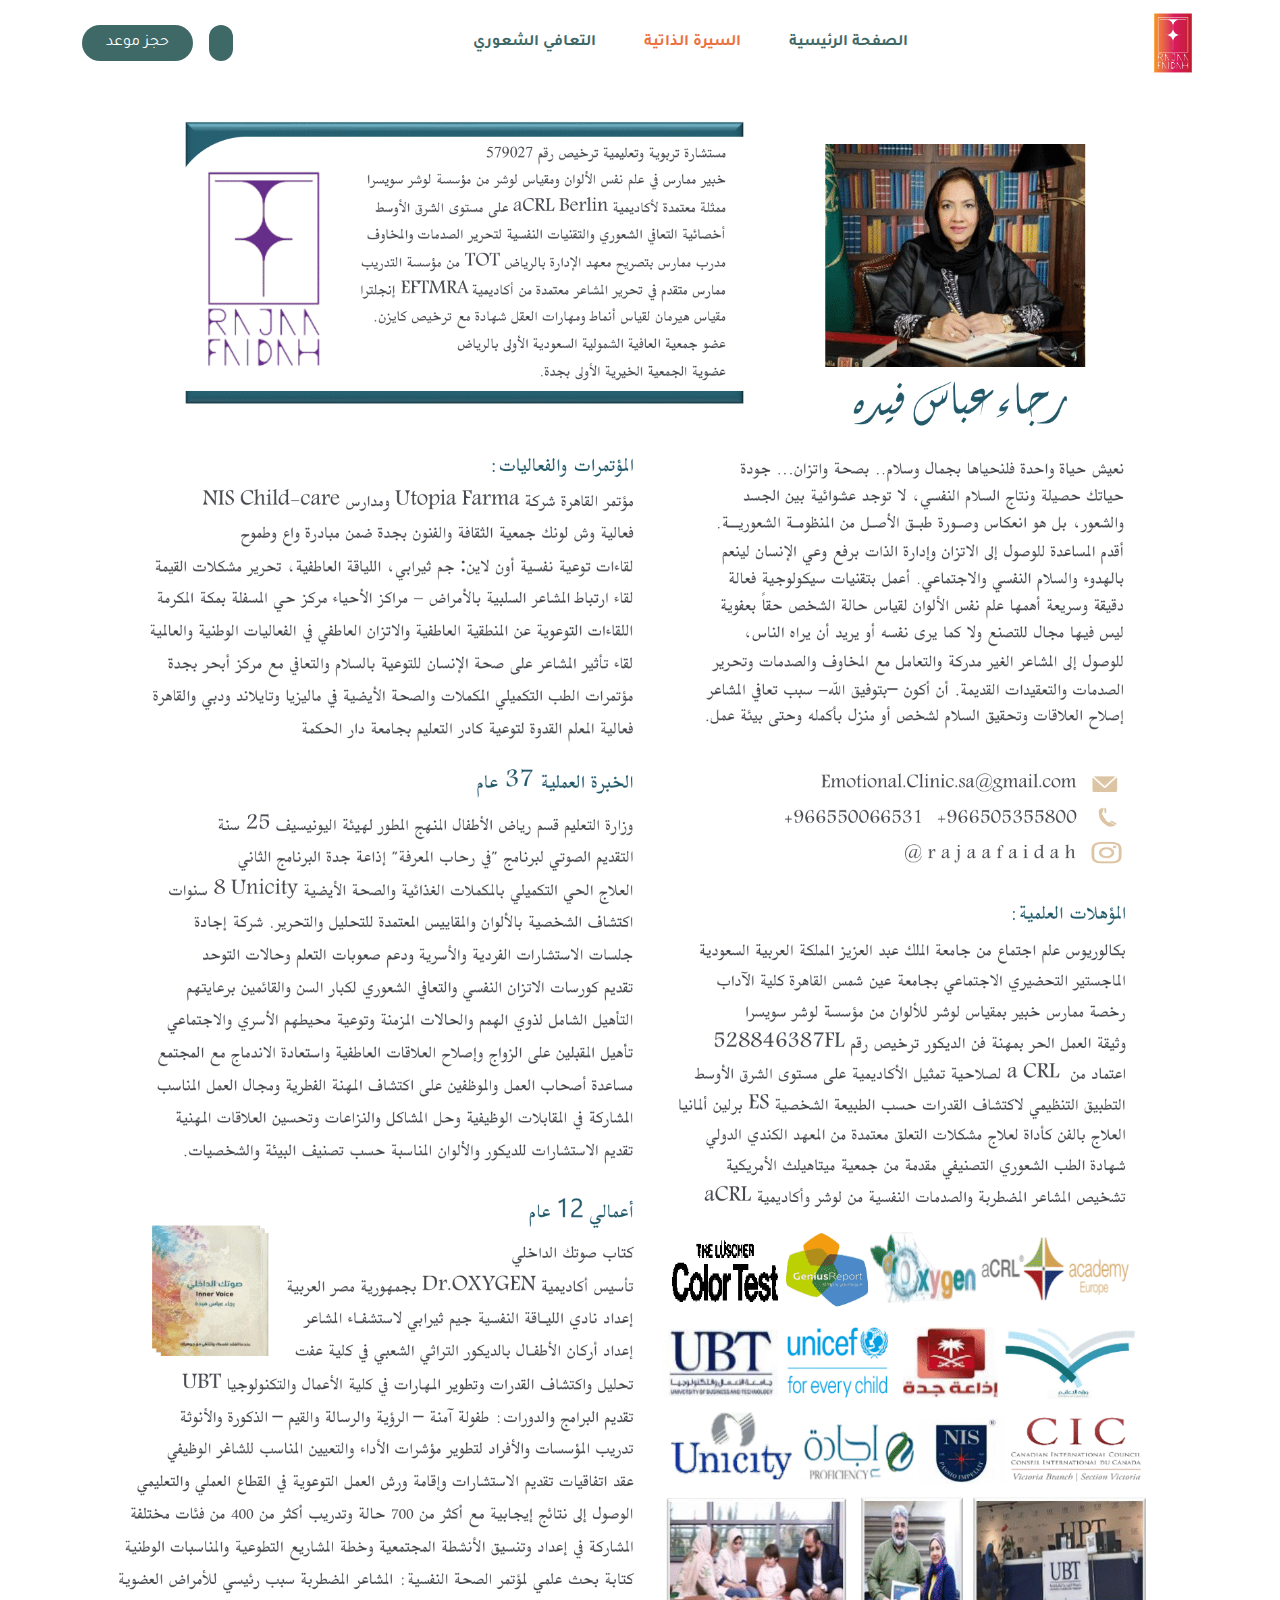
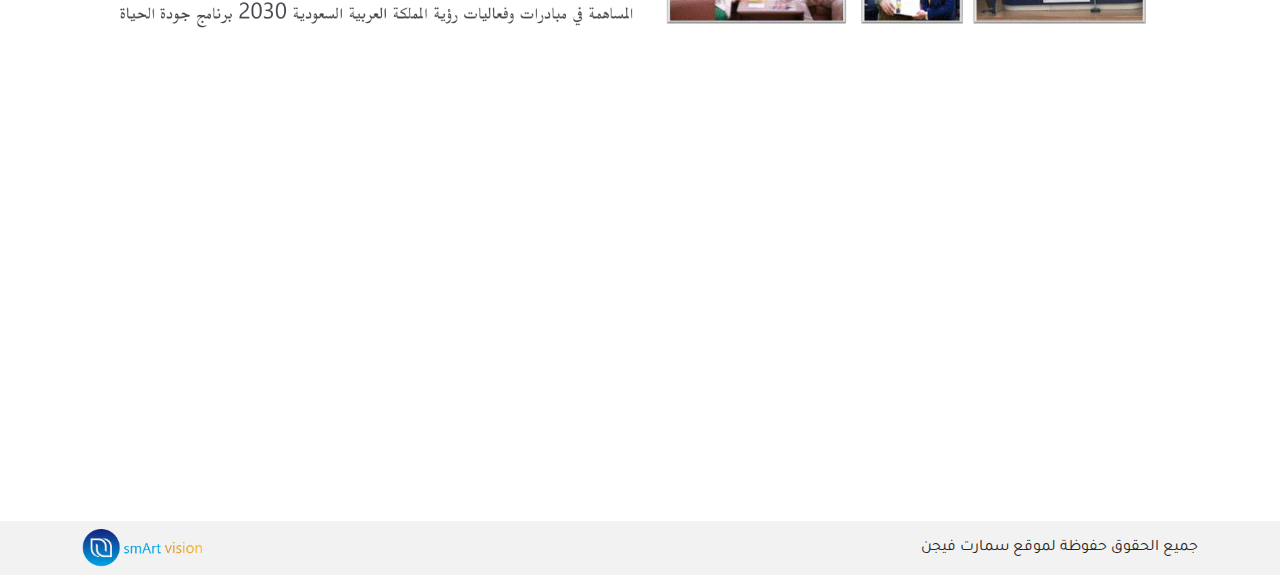
==== commit ad9121d3: "edit commit 2" ====
--- a/about.html
+++ b/about.html
@@ -67,16 +67,16 @@
             <a class="nav-link " aria-current="page" href="index.html#home">الصفحة الرئيسية</a>
           </li>
           <li class="nav-item mx-lg-3 mx-4">
-            <a class="nav-link active" href="index.html#about">نبذة</a>
+            <a class="nav-link active" href="index.html#about">السيرة الذاتية</a>
           </li>
-          <li class="nav-item mx-lg-3 mx-4">
+          <!-- <li class="nav-item mx-lg-3 mx-4">
             <a class="nav-link" href="index.html#articles">المقالات</a>
           </li>
           <li class="nav-item mx-lg-3 mx-4">
             <a class="nav-link" href="index.html#courses">الدورات والبرامج</a>
-          </li>
+          </li> -->
           <li class="nav-item mx-lg-3 mx-4">
-            <a class="nav-link" href="index.html#videos">التعافي الشعوري</a>
+            <a class="nav-link" href="pdf.pdf">التعافي الشعوري</a>
           </li>
         </ul>
       </div>
--- a/css/style.css
+++ b/css/style.css
@@ -161,9 +161,9 @@
 }
 .whats-app {
   position: fixed !important;
-  bottom: 1rem;
+  bottom: 10rem;
   /* right: 1rem; */
-  inset-inline-start: 1rem;
+  inset-inline-start: 4rem;
   display: block;
   width: 50px !important;
   height: 50px !important;
@@ -324,7 +324,15 @@
   min-width: 100px;
 }
 /*========================================*/
-
+.actions.dropdown-menu.show {
+  background: transparent !important;
+  border: none !important;
+}
+.dropdown-menu.show {
+  display: block;
+  background: unset !important;
+  border: none !important;
+}
 .nav-item {
   /* font-size: 1rem; */
   font-weight: bold;
@@ -676,18 +684,21 @@
   align-items: center;
   justify-content: center;
 }
-.meetings .owl-item.active:nth-child(odd) > div {
-  height: 10rem;
+/* .meetings .owl-item.active:nth-child(odd) > div {
+  height: 16rem;
 }
 .meetings .owl-item.active:nth-child(even) > div {
-  height: 10rem;
-}
+  height: 16rem;
+} */
 .meetings .owl-item.active.center > div {
-  height: 10rem;
-}
-
+  height: 100%;
+}
+.meetings .item .card{
+  height: 100% !important;
+}
 .meetings .item {
-  width: 90%;
+  /* width: 90%; */
+  height: 16rem;
   border-radius: 0.75rem;
   background: var(--grey);
   overflow: hidden;
@@ -861,7 +872,7 @@
   padding: 1rem;
   border-radius: 35px;
   border: 2px solid var(--grey) !important;
-  margin: 1rem;
+  /* margin: 1rem; */
   /* width: 65%; */
   /* height: 100vh; */
 
@@ -876,19 +887,19 @@
 .rates .card::after, .rates .card::before {
   content: '';
   position: absolute;
-  bottom: -4rem;
+  bottom: -2.2rem;
   left: 3rem;
   width: 0px;
   height: 0px;
   border-style: solid;
-  border-width: 70px 70px 0 70px;
+  border-width: 40px 40px 0 40px;
   border-color: var(--bg) transparent transparent transparent;
   transform: rotate(0deg);
 }
 .rates .card::before {
-  bottom: -4.3rem;
+  bottom: -2.4rem;
   left: 3.1rem;
-  border-width: 68px 68px 0 68px;
+  border-width: 38px 38px 0 38px;
   border-color: var(--grey) transparent transparent transparent;
 }
 /* .rates .card::after ,
@@ -927,11 +938,9 @@
 
 .rates .card .text {
   color: var(--main);
-  line-height: 2;
-  margin-top: 2rem;
-  font-size: 1.3rem;
-}
-
+  margin-top: 1rem;
+  font-size: 1rem;
+}
 .Stars {
   margin-top: 2rem;
   --percent: calc(var(--rating) / 5 * 100%);
@@ -1205,9 +1214,6 @@
 }
 .footer-logo img {
   width: 15%;
-  /* box-shadow: 5px 5px 10px 0px rgba(0, 0, 0, 0.5); */
-  -webkit-filter: drop-shadow(7px 0px 2px rgba(0, 0, 0, 0.5));
-  filter: drop-shadow(7px 0px 2px rgba(0, 0, 0, 0.5));
 }
 .social {
   display: flex;
@@ -1230,6 +1236,7 @@
   justify-content: center;
   transition: 0.3s;
   box-shadow: 5px 5px 10px 0px rgba(0, 0, 0, 0.5);
+  margin: auto;
 }
 .social a.one {
 border-color: var(--primary) !important;
@@ -1352,7 +1359,7 @@
   height: 100%;
   width: 3%;
   position: absolute;
-  right: 36.3%;
+  right: 30.3%;
   top: 0;
   bottom: 0;
   margin: auto;
@@ -1399,7 +1406,21 @@
 .flip {
   transform: rotateY(-180deg);
 }
-
+.buy.one{
+  background-color: var(--primary) !important;
+  transition: .3s;
+}
+.buy.one:hover{
+  background-color: var(--main) !important;
+
+}
+.buy.two{
+  background-color: var(--grey) !important;
+  transition: .3s;
+}
+.buy.two:hover{
+  background-color: var(--active) !important;
+}
 .books .owl-carousel .owl-stage-outer {
   overflow: visible !important;
 }
@@ -1648,14 +1669,17 @@
     margin-bottom: 2rem !important;
   }
 
-  footer .social {
+  /* footer .social {
     flex-wrap: wrap;
     gap: 2.9rem;
-}
-
-
-
-
+} */
+
+.whats-app {
+  bottom: 3rem;
+  inset-inline-start: 2rem;
+}
+
+/* 
 .rates .card::after ,
 .rates .card::before {
   content: '';
@@ -1668,9 +1692,17 @@
   left: 25%;
   border-width: 82px 82px 0 82px;
   border-color: var(--grey) transparent transparent transparent;
-}
-
-
+} */
+
+.social {
+  display: block;
+  -moz-columns: 3;
+       columns: 3;
+  gap: 1rem;
+}
+.social li{
+  padding: .5rem;
+}
 
 
 
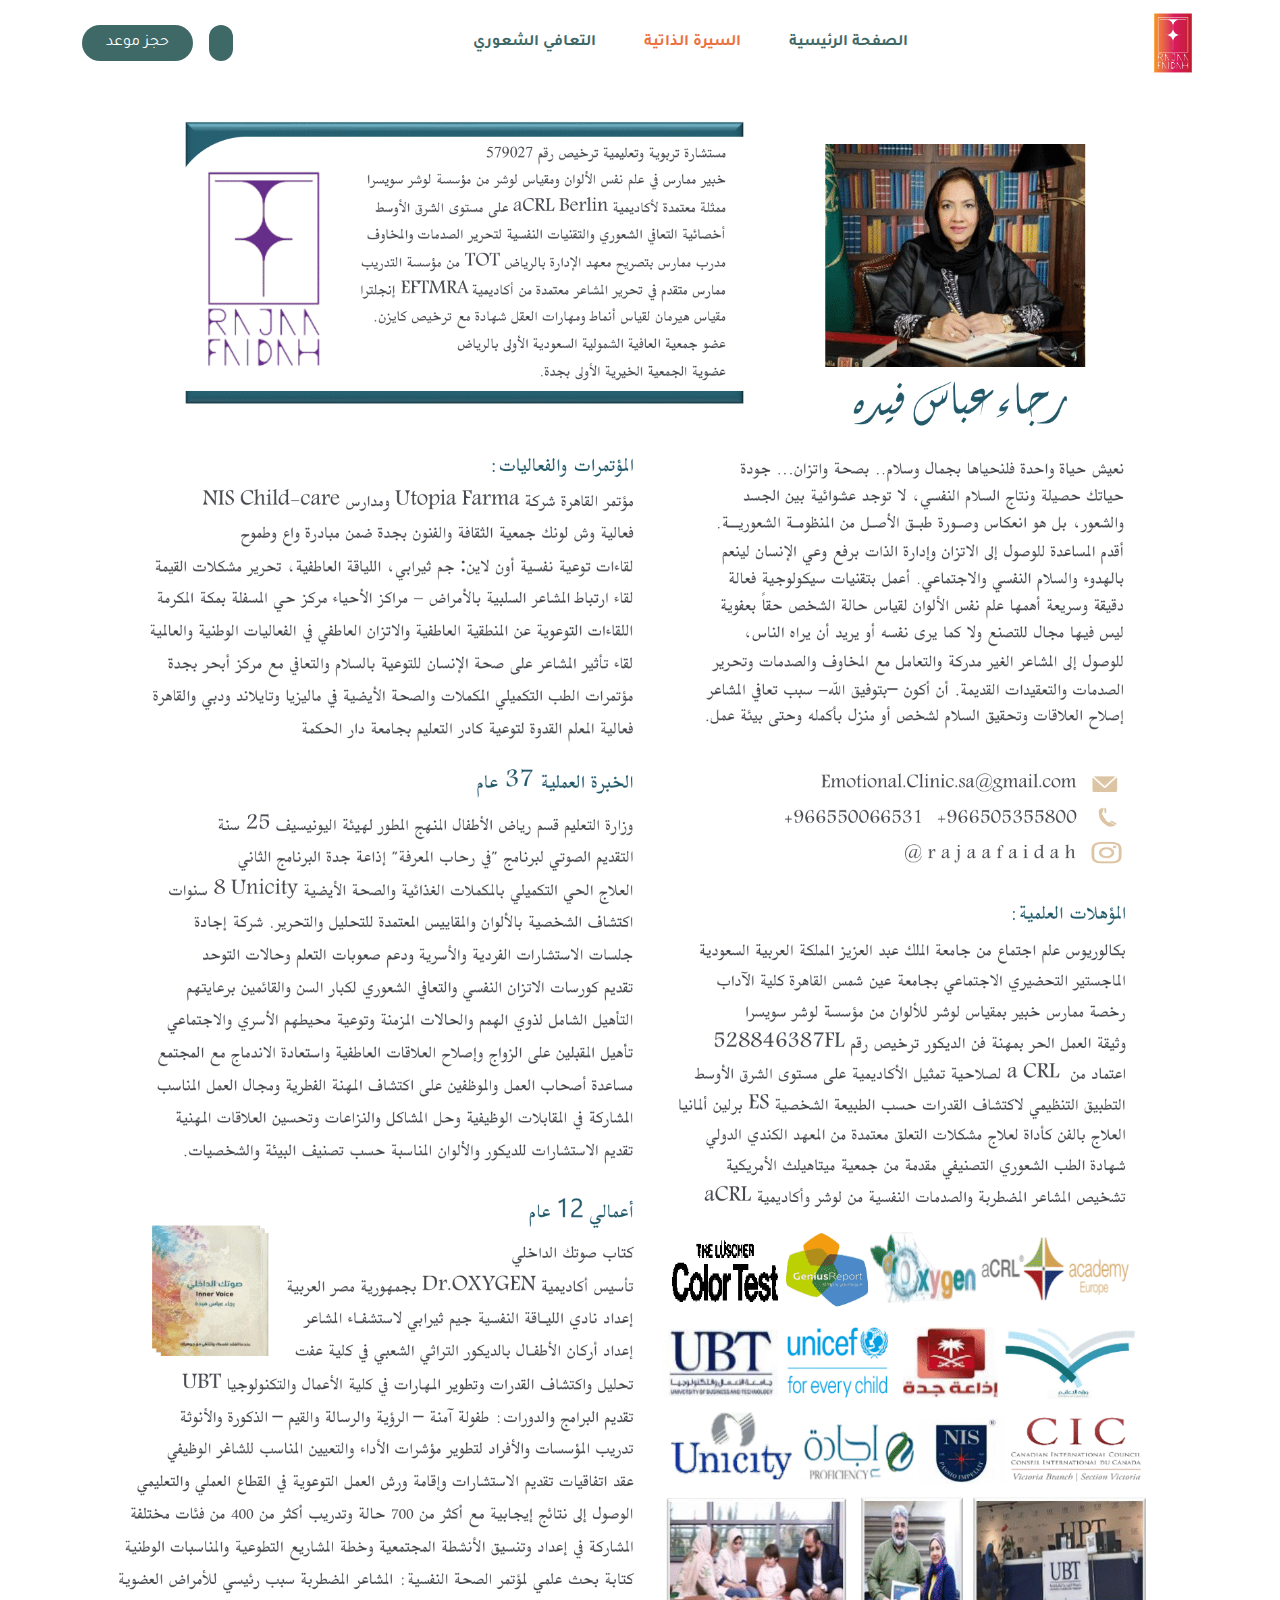
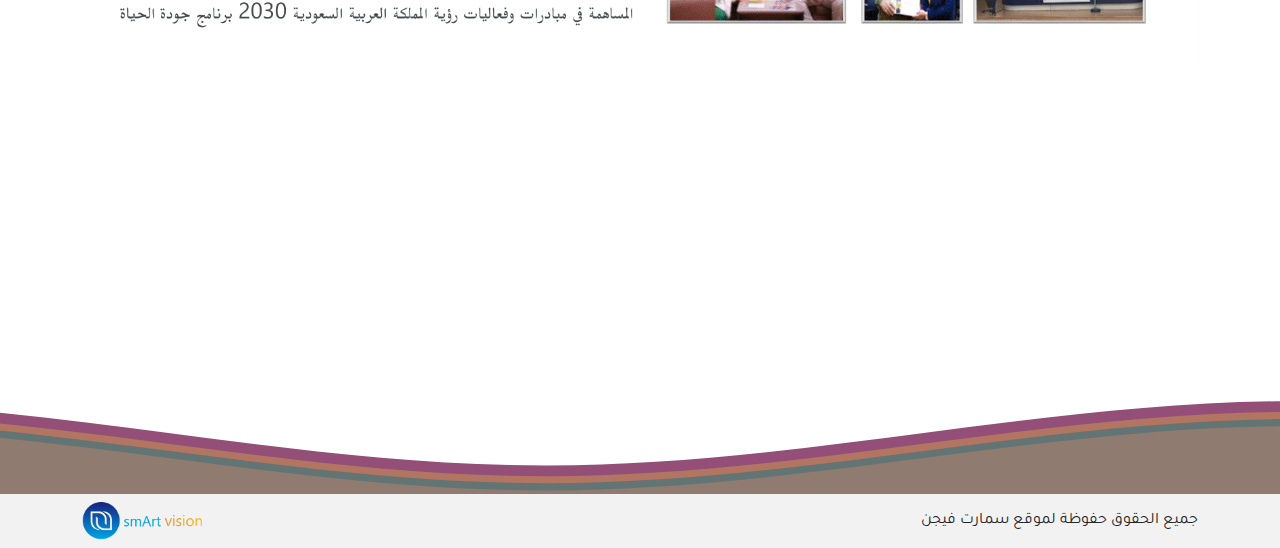
==== commit 8c783291: "las one edit book" ====
--- a/about.html
+++ b/about.html
@@ -269,25 +269,43 @@
       <a href="index.html" class="footer-logo wow fadeInUp">
         <img src="images/footer-logo.png" alt="">
       </a>
-      <hr>
-      <div class="social text-center wow fadeInUp">
-        <a href="#"><i class="fab fa-facebook-f"></i></a>
-        <a href="#"><i class="fab fa-instagram"></i></a>
-        <a href="#"><i class="fab fa-twitter"></i></a>
-      </div>
-      <div class="d-flex justify-content-center">
-        <div class="contacts pt-1 mt-4 mb-3 wow fadeInUp">
-          <div class="phone contact">
-            <a href="tel: +212 6 00 00 00 00"><i class="fas fa-phone-alt"></i> +212604400</a>
-          </div>
-          <div class="phone contact">
-            <a href="tel: +212 6 00 00 00 00"><i class="fas fa-phone-alt"></i> +212600000000</a>
-          </div>
-          <div class="email contact">
-            <a href="mailto:1ahmedhelal1@gmail.com"><i class="fa-solid fa-envelope"></i> companyMail@gmail.com</a>
-          </div>
-        </div>
-      </div>
+      <div>
+        <ul class="social text-center wow fadeInUp">
+          <li><a href="#" class="one"><i class="fab fa-facebook-f"></i></a></li>
+          <li><a href="#" class="two"><i class="fab fa-instagram"></i></a></li>
+          <li><a href="#" class="three"><i class="fab fa-twitter"></i></a></li>
+          <li> <a href="#" class="four"><i class="fab fa-youtube"></i></a></li>
+          <li><a href="#" class="five"><i class="fab fa-snapchat"></i></a></li>
+          <li><a href="#" class="sex"><i class="fa-brands fa-linkedin-in"></i></a></li>
+        </ul>
+        <div class="d-flex justify-content-center">
+          <div class="contacts pt-1 mt-4 mb-3 wow fadeInUp">
+            <div class="phone contact">
+              <i class="fas fa-phone-alt"></i>
+              <a href="tel: +212 6 00 00 00 00"> +212604400</a>
+              <span class="mx-2 fs-5">/</span>
+              <a href="tel: +212 6 00 00 00 00"> +212600000000</a>
+            </div>
+            <div class="email contact">
+              <a href="mailto:1ahmedhelal1@gmail.com"><i class="fa-solid fa-envelope"></i> companyMail@gmail.com</a>
+            </div>
+          </div>
+        </div>
+      </div>
+    </div>
+    <div>
+      <svg class="waves" xmlns="http://www.w3.org/2000/svg" xmlns:xlink="http://www.w3.org/1999/xlink"
+        viewBox="0 24 150 28" preserveAspectRatio="none" shape-rendering="auto">
+        <defs>
+          <path id="gentle-wave" d="M-160 44c30 0 58-18 88-18s 58 18 88 18 58-18 88-18 58 18 88 18 v44h-352z" />
+        </defs>
+        <g class="parallax">
+          <use xlink:href="#gentle-wave" x="48" y="0" fill="#934F77" />
+          <use xlink:href="#gentle-wave" x="48" y="3" fill="#B17562" />
+          <use xlink:href="#gentle-wave" x="48" y="5" fill="#627574" />
+          <use xlink:href="#gentle-wave" x="48" y="7" fill="#8F7B6F" />
+        </g>
+      </svg>
     </div>
   </footer>
 
--- a/css/plugin/nice-select.css
+++ b/css/plugin/nice-select.css
@@ -0,0 +1,122 @@
+.nice-select {
+  -webkit-tap-highlight-color: transparent;
+  background-color: #fff;
+  border-radius: 5px;
+  border: solid 1px #e8e8e8;
+  box-sizing: border-box;
+  clear: both;
+  cursor: pointer;
+  display: block;
+  float: left;
+  font-family: inherit;
+  font-size: 14px;
+  font-weight: normal;
+  height: 42px;
+  line-height: 40px;
+  outline: none;
+  padding-left: 18px;
+  padding-right: 30px;
+  position: relative;
+  text-align: left !important;
+  transition: all 0.2s ease-in-out;
+  -webkit-user-select: none;
+     -moz-user-select: none;
+      -ms-user-select: none;
+          user-select: none;
+  white-space: nowrap;
+  width: auto; }
+  .nice-select:hover {
+    border-color: #dbdbdb; }
+  .nice-select:active, .nice-select.open, .nice-select:focus {
+    border-color: #999; }
+  .nice-select:after {
+    border-bottom: 2px solid #999;
+    border-right: 2px solid #999;
+    content: '';
+    display: block;
+    height: 5px;
+    margin-top: -4px;
+    pointer-events: none;
+    position: absolute;
+    right: 12px;
+    top: 50%;
+    transform-origin: 66% 66%;
+    transform: rotate(45deg);
+    transition: all 0.15s ease-in-out;
+    width: 5px; }
+  .nice-select.open:after {
+    transform: rotate(-135deg); }
+  .nice-select.open .list {
+    opacity: 1;
+    pointer-events: auto;
+    transform: scale(1) translateY(0); }
+  .nice-select.disabled {
+    border-color: #ededed;
+    color: #999;
+    pointer-events: none; }
+    .nice-select.disabled:after {
+      border-color: #cccccc; }
+  .nice-select.wide {
+    width: 100%; }
+    .nice-select.wide .list {
+      left: 0 !important;
+      right: 0 !important; }
+  .nice-select.right {
+    float: right; }
+    .nice-select.right .list {
+      left: auto;
+      right: 0; }
+  .nice-select.small {
+    font-size: 12px;
+    height: 36px;
+    line-height: 34px; }
+    .nice-select.small:after {
+      height: 4px;
+      width: 4px; }
+    .nice-select.small .option {
+      line-height: 34px;
+      min-height: 34px; }
+  .nice-select .list {
+    background-color: #fff;
+    border-radius: 5px;
+    box-shadow: 0 0 0 1px rgba(68, 68, 68, 0.11);
+    box-sizing: border-box;
+    margin-top: 4px;
+    opacity: 0;
+    overflow: hidden;
+    padding: 0;
+    pointer-events: none;
+    position: absolute;
+    top: 100%;
+    left: 0;
+    transform-origin: 50% 0;
+    transform: scale(0.75) translateY(-21px);
+    transition: all 0.2s cubic-bezier(0.5, 0, 0, 1.25), opacity 0.15s ease-out;
+    z-index: 9; }
+    .nice-select .list:hover .option:not(:hover) {
+      background-color: transparent !important; }
+  .nice-select .option {
+    cursor: pointer;
+    font-weight: 400;
+    line-height: 40px;
+    list-style: none;
+    min-height: 40px;
+    outline: none;
+    padding-left: 18px;
+    padding-right: 29px;
+    text-align: left;
+    transition: all 0.2s; }
+    .nice-select .option:hover, .nice-select .option.focus, .nice-select .option.selected.focus {
+      background-color: #f6f6f6; }
+    .nice-select .option.selected {
+      font-weight: bold; }
+    .nice-select .option.disabled {
+      background-color: transparent;
+      color: #999;
+      cursor: default; }
+
+.no-csspointerevents .nice-select .list {
+  display: none; }
+
+.no-csspointerevents .nice-select.open .list {
+  display: block; }
--- a/css/style.css
+++ b/css/style.css
@@ -161,9 +161,9 @@
 }
 .whats-app {
   position: fixed !important;
-  bottom: 10rem;
+  bottom: 3rem;
   /* right: 1rem; */
-  inset-inline-start: 4rem;
+  inset-inline-start: 3rem;
   display: block;
   width: 50px !important;
   height: 50px !important;
@@ -333,6 +333,9 @@
   background: unset !important;
   border: none !important;
 }
+.w-180{
+  width: 180px !important;
+}
 .nav-item {
   /* font-size: 1rem; */
   font-weight: bold;
@@ -686,10 +689,10 @@
 }
 /* .meetings .owl-item.active:nth-child(odd) > div {
   height: 16rem;
-}
+} */
 .meetings .owl-item.active:nth-child(even) > div {
-  height: 16rem;
-} */
+  margin-bottom:  16rem;
+}
 .meetings .owl-item.active.center > div {
   height: 100%;
 }
@@ -880,7 +883,7 @@
   /* margin-top: 2rem; */
   position: relative;
 
-    margin-bottom: 6rem;
+    margin-bottom: 3rem;
 
 
 }
@@ -1310,7 +1313,9 @@
 }
 
 /*============================================================================*/
-
+.books{
+  margin-top: 3rem;
+}
 .wrap {
   height: 100%;
   /* max-width: 1280px; */
@@ -1353,13 +1358,14 @@
   bottom: 0; */
   margin: auto;
   cursor: pointer;
+  
 }
 .books .title {
   content: '';
   height: 100%;
   width: 3%;
   position: absolute;
-  right: 30.3%;
+  right: 32.3%;
   top: 0;
   bottom: 0;
   margin: auto;
@@ -1415,7 +1421,7 @@
 
 }
 .buy.two{
-  background-color: var(--grey) !important;
+  background-color: var(--hover) !important;
   transition: .3s;
 }
 .buy.two:hover{
@@ -1436,6 +1442,126 @@
   text-align: right;
   font-size: 1.2rem;
 }
+
+
+
+
+.book-wrapper {
+  width: 100%;
+  position: relative;
+  margin: 0 auto;
+  -moz-column-count: 3;
+       column-count: 3;
+  -moz-column-gap: 12px;
+       column-gap: 12px;
+  padding: 4px;
+}
+.book-items {
+  position: relative;
+  cursor: default;
+  padding: 16px;
+  margin: 0;
+  display: grid;
+  -moz-column-break-inside: avoid;
+  break-inside: avoid;
+  justify-items: end;
+}
+
+.main-book-wrap {
+  position: relative;
+  width: 35%;
+}
+
+.book-cover {
+  position: relative;
+}
+
+.book-cover .book-inside {
+  position: absolute;
+  width: 90%;
+  height: 96%;
+  top: 1%;
+  /* left: 16px; */
+  border: 1px solid grey;
+  border-radius: 2px 6px 6px 2px;
+  background: white;
+  box-shadow: 10px 40px 40px -10px #00000030, inset -2px 0 0 grey,
+    inset -3px 0 0 #dbdbdb, inset -4px 0 0 white, inset -5px 0 0 #dbdbdb,
+    inset -6px 0 0 white, inset -7px 0 0 #dbdbdb, inset -8px 0 0 white,
+    inset -9px 0 0 #dbdbdb;
+}
+
+.book-cover .book-image {
+  line-height: 0;
+  position: relative;
+  border-radius: 2px 6px 6px 2px;
+  box-shadow: 6px 6px 18px -2px rgba(0, 0, 0, 0.2),
+    24px 28px 40px -6px rgba(0, 0, 0, 0.1);
+  transition: all 0.3s ease-in-out;
+  transform: perspective(2000px) rotateY(-15deg) translateX(-10px) scaleX(0.94);
+  cursor: pointer;
+}
+
+.book-image img {
+  grid-row: 1 / -1;
+  grid-column: 1;
+  width: 100%;
+  border-radius: 2px 6px 6px 2px;
+}
+
+.book-image:hover {
+  transform: perspective(2000px) rotateY(0deg) translateX(0px) scaleX(1);
+  transform-style: preserve-3d;
+  box-shadow: 6px 6px 12px -1px rgba(0, 0, 0, 0.1),
+    20px 14px 16px -6px rgba(0, 0, 0, 0.1);
+}
+
+.effect {
+  position: absolute;
+  width: 20px;
+  height: 100%;
+  margin-left: 16px;
+  top: 0;
+  border-left: 2px solid #00000010;
+  background-image: linear-gradient(
+    90deg,
+    rgba(255, 255, 255, 0.2) 0%,
+    rgba(255, 255, 255, 0) 100%
+  );
+  transition: all 0.5s ease;
+  z-index: 5;
+}
+
+.light {
+  width: 90%;
+  height: 100%;
+  position: absolute;
+  border-radius: 3px;
+  background-image: linear-gradient(
+    90deg,
+    rgba(255, 255, 255, 0) 0%,
+    rgba(255, 255, 255, 0.2) 100%
+  );
+  top: 0;
+  right: 0;
+  opacity: 0.1;
+  transition: all 0.5s ease;
+  z-index: 4;
+}
+
+.book-image:hover .effect{
+    margin-left: 14px;
+}
+
+.realvjy{
+  width: 900px;
+  padding: 20px;
+  margin: 0 auto;
+  font-family: sans-serif;
+  text-align: center
+}
+
+
 
 /*================================================
 ================ media query =====================
@@ -1538,6 +1664,12 @@
     width: 4%;
     right: 25.3%;
   }
+
+  .main-book-wrap {
+    position: relative;
+    width: 60%;
+}
+
 }
 
 @media (max-width: 625px) {
@@ -1675,8 +1807,8 @@
 } */
 
 .whats-app {
-  bottom: 3rem;
-  inset-inline-start: 2rem;
+  bottom: 2rem;
+  inset-inline-start: 1rem;
 }
 
 /* 
@@ -1704,8 +1836,16 @@
   padding: .5rem;
 }
 
-
-
+.main-book-wrap {
+  position: relative;
+  width: 90%;
+}
+.w-180 {
+  width: 130px !important;
+}
+.meetings .owl-item.active:nth-child(even) > div {
+  margin-bottom:  0;
+}
 }
 
 /*======================================*/
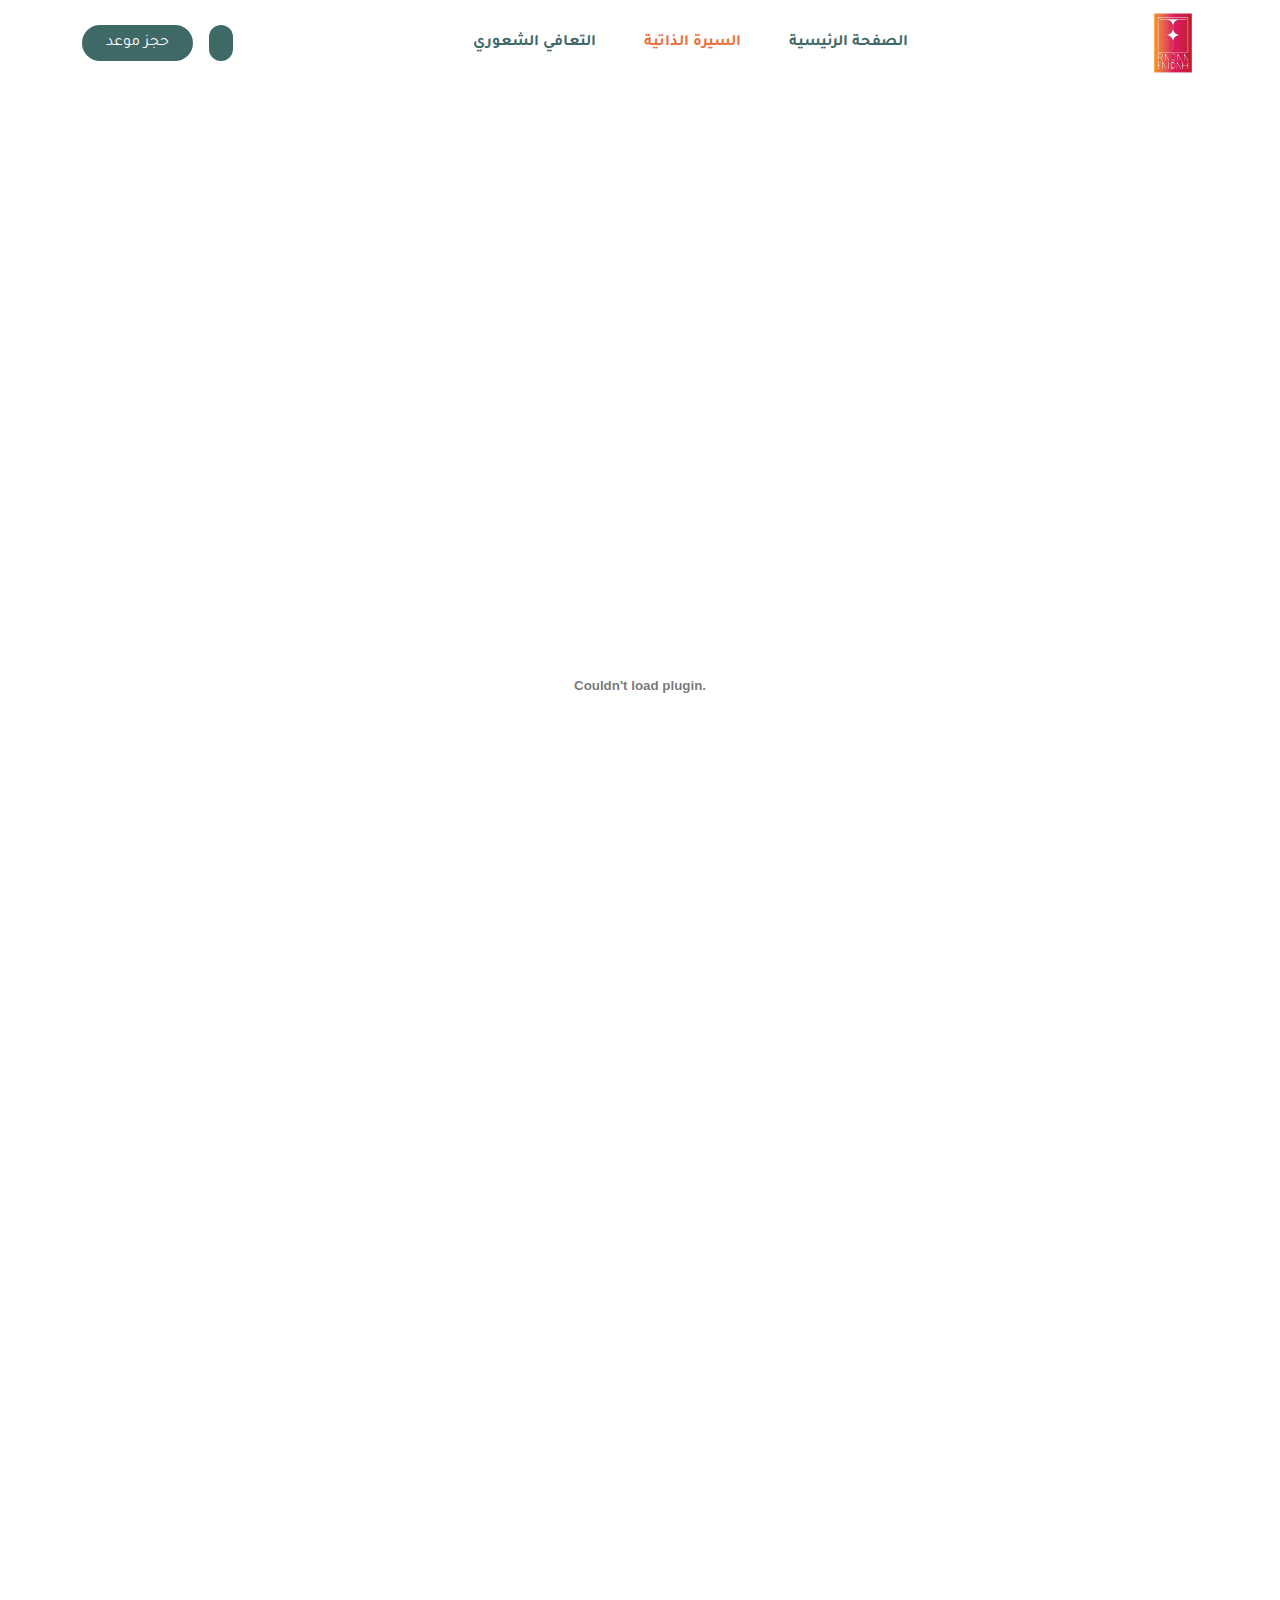
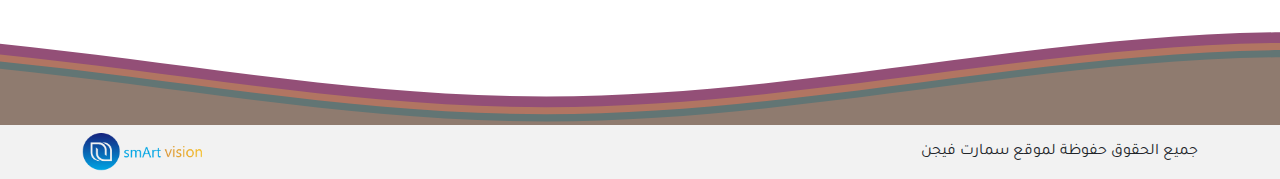
==== commit a59a7f3c: "style" ====
--- a/about.html
+++ b/about.html
@@ -258,9 +258,10 @@
 
   <section class="cv wow fadeInUp mt-0">
     <div class="container">
-      <div class="cv">
+      <!-- <div class="cv">
         <img src="images/cv-rajaa.png" alt="">
-      </div>
+      </div> -->
+      <object data="cv/rajaa5.pdf" type="application/pdf" width="100%" height="1200px"></object>
     </div>
   </section>
 
--- a/css/style.css
+++ b/css/style.css
@@ -70,7 +70,7 @@
   margin-top: 0 !important;
 }
 section {
-  margin-top: 5rem;
+  margin-top: 3rem;
 }
 section.bg {
   background-color: var(--bg);
@@ -284,8 +284,8 @@
   margin-right: auto;
 }
 
-.modal-body .form {
-  padding: 5rem 3rem;
+.modal-body form.form {
+  padding: 5rem 3rem !important;
 }
 /*==================================================
 ================== contacts ========================
@@ -404,12 +404,14 @@
   background-position: center;
   background-repeat: no-repeat;
 }
+
 .landing {
-  /* height: calc(100vh - 125px) !important; */
+  height: calc(100vh - 50px) !important;
   width: 100%;
   margin: 0;
   padding: 0;
   position: relative;
+  overflow: hidden;
 }
 
 .nav-header {
@@ -419,7 +421,6 @@
 .header {
   position: relative;
 }
-
 .waves {
   position: absolute;
   bottom: 0;
@@ -485,8 +486,6 @@
 }
 
 .img {
-  /* height: calc(100vh - 148.5px); */
-  /* height: calc(100vh - 70px); */
   width: 100%;
   border-radius: 3.9375rem;
   overflow: hidden;
@@ -505,6 +504,9 @@
   margin-bottom: 3rem;
   z-index: 22222;
 }
+/* header .hero-img .waves{
+  display: none;
+} */
 .text-w {
   color: var(--white) !important;
 }
@@ -532,7 +534,6 @@
   color: var(--grey);
   font-weight: 400;
   line-height: 160%;
-  /* letter-spacing: -0.02rem; */
 }
 
 /*=========================================
@@ -546,21 +547,6 @@
   background: #c4c4c4;
 }
 
-/* .about .text span{
-  color: var(--active);
-font-size: 1.875rem;
-font-style: normal;
-font-weight: 700;
-} */
-
-/* .about .text h2{
-  color: #000;
-  margin: 1rem 0;
-text-align: right;
-font-size: 1.7rem;
-font-weight: 700;
-text-transform: capitalize;
-} */
 
 .about .text p {
   color: var(--grey);
@@ -573,8 +559,6 @@
 =============================================================*/
 
 .courses .heart {
-  /* min-height: 345px;
-  max-height: 345px; */
   overflow: hidden;
 }
 .courses .heart img {
@@ -649,34 +633,12 @@
   color: var(--main);
 }
 
-/* <use xlink:href="#gentle-wave" x="48" y="0" fill="#934f7776" />
-<use xlink:href="#gentle-wave" x="48" y="3" fill="#b174625d" />
-<use xlink:href="#gentle-wave" x="48" y="5" fill="#62757465" />
-<use xlink:href="#gentle-wave" x="48" y="7" fill="#8f7b6f59" /> */
 .heart {
   position: relative;
   width: 100%;
   height: 16rem;
   float: left;
 }
-/* .heart:before,
-.heart:after{
-  position: absolute;
-  content: "";
-  left: 50px;
-  top: 0;
-  width: 50px;
-  height: 80px;
-  background-color: red;
-  border-radius: 50px 50px 0 0;
-  transform: rotate(-45deg);
-  transform-origin: 0 100%;
-}
-.heart:after{
-  left: 0;
-  transform: rotate(45deg);
-  transform-origin :100% 100%;
-} */
 
 /* =========================================================== 
 ======================== meetings ============================
@@ -687,11 +649,9 @@
   align-items: center;
   justify-content: center;
 }
-/* .meetings .owl-item.active:nth-child(odd) > div {
-  height: 16rem;
-} */
+
 .meetings .owl-item.active:nth-child(even) > div {
-  margin-bottom:  16rem;
+  margin-bottom:  unset;
 }
 .meetings .owl-item.active.center > div {
   height: 100%;
@@ -700,16 +660,13 @@
   height: 100% !important;
 }
 .meetings .item {
-  /* width: 90%; */
-  height: 16rem;
+  height: 17rem;
   border-radius: 0.75rem;
   background: var(--grey);
   overflow: hidden;
   position: relative;
   -webkit-clip-path: polygon(75% 0, 100% 50%, 75% 100%, 25% 100%, 0 50%, 25% 0);
   clip-path: polygon(75% 0, 100% 50%, 75% 100%, 25% 100%, 0 50%, 25% 0);
-  /* -webkit-clip-path: polygon(74% 12%, 93% 50%, 74% 88%, 23% 88%, 7% 50%, 23% 12%);
-                clip-path: polygon(74% 12%, 93% 50%, 74% 88%, 23% 88%, 7% 50%, 23% 12%); */
 }
 
 .meetings .item a i {
@@ -730,25 +687,29 @@
   object-fit: cover;
 }
 
-.meetings .container {
+.meetings .container ,
+.articles .container {
   position: relative;
 }
 
-.meetings .owl-nav .owl-prev {
+.meetings .owl-nav .owl-prev ,
+.articles .owl-nav .owl-prev {
   position: absolute;
   right: -4rem;
   top: 45%;
   transform: translate(-40%);
 }
 
-.meetings .owl-nav .owl-next {
+.meetings .owl-nav .owl-next ,
+.articles .owl-nav .owl-next {
   position: absolute;
   left: -4rem;
   top: 45%;
   transform: translate(45%);
 }
 
-.meetings .owl-theme .owl-nav [class*='owl-'] {
+.meetings .owl-theme .owl-nav [class*='owl-'],
+.articles .owl-theme .owl-nav [class*='owl-'] {
   color: var(--main) !important;
   width: 40px;
   height: 40px;
@@ -761,7 +722,8 @@
   font-weight: 300 !important;
   box-shadow: 0 4px 8px rgba(0, 0, 0, 0.256);
 }
-.meetings .owl-theme .owl-nav [class*='owl-']:hover {
+.meetings .owl-theme .owl-nav [class*='owl-']:hover ,
+.articles .owl-theme .owl-nav [class*='owl-']:hover {
   color: var(--active) !important;
   text-decoration: none !important;
 }
@@ -773,17 +735,6 @@
 .articles .container {
   position: relative;
   padding-bottom: 2rem;
-}
-.articles .owl-dots {
-  position: absolute;
-  left: 0;
-  bottom: -3rem;
-}
-
-.articles .owl-nav {
-  position: absolute;
-  right: 0;
-  bottom: -3.7rem;
 }
 .owl-theme .owl-nav [class*='owl-'] {
   color: var(--main) !important;
@@ -865,27 +816,13 @@
 ===================================================*/
 
 .rates .card {
-  /* border-radius: 3.75rem 0.75rem; */
-  /* background-color: #3f6967ee; */
-  /* background: url('../images/card.jpg'); */
-  /* background-size: cover;
-  background-position: center;
-  background-repeat: no-repeat; */
   background-color: var(--bg);
   padding: 1rem;
   border-radius: 35px;
   border: 2px solid var(--grey) !important;
-  /* margin: 1rem; */
-  /* width: 65%; */
-  /* height: 100vh; */
-
   overflow: unset !important;
-  /* margin-top: 2rem; */
   position: relative;
-
     margin-bottom: 3rem;
-
-
 }
 .rates .card::after, .rates .card::before {
   content: '';
@@ -905,28 +842,7 @@
   border-width: 38px 38px 0 38px;
   border-color: var(--grey) transparent transparent transparent;
 }
-/* .rates .card::after ,
-.rates .card::before {
-  content: '';
-  position: absolute;
-  bottom: -5rem;
-  left: 3rem;
-  width: 0px;
-  height: 0px;
-  border-style: solid;
-  border-width: 80px 80px 0 80px;
-  border-color: var(--bg) transparent transparent transparent;
-  transform: rotate(0deg);
-}
-.rates .card::before {
-  bottom: -5.2rem;
-  left: 2.9rem;
-  border-width: 82px 82px 0 82px;
-  border-color: var(--grey) transparent transparent transparent;
-} */
-/* .rates  .owl-carousel .owl-stage-outer{
-    overflow: visible !important;
-} */
+
 
 
 
@@ -1145,10 +1061,12 @@
 
 form.form {
   background-color: var(--main);
-  padding: 2rem 3rem;
-  border-radius: 3.125rem 0rem 3.125rem 3.125rem;
-}
-
+  padding: 2rem 3rem !important;
+  border-radius: 3.125rem 0rem 3.125rem 3.125rem !important;
+}
+form.form label{
+  color: var(--white) !important;
+}
 .form-control {
   border: none;
   border-radius: 0;
@@ -1194,11 +1112,6 @@
 ============================================*/
 
 footer {
-  /* background-color: var(--main); */
-  /* background: url('../images/background.jpg'); */
-  /* background-size: cover;
-  background-position: center;
-  background-repeat: no-repeat; */
   background-color: var(--white);
   position: relative;
 }
@@ -1316,6 +1229,9 @@
 .books{
   margin-top: 3rem;
 }
+.books .buy {
+  width: 60%;
+}
 .wrap {
   height: 100%;
   /* max-width: 1280px; */
@@ -1365,7 +1281,7 @@
   height: 100%;
   width: 3%;
   position: absolute;
-  right: 32.3%;
+  left: 24.3%;
   top: 0;
   bottom: 0;
   margin: auto;
@@ -1410,7 +1326,7 @@
   transform: rotateY(-20deg);
 }
 .flip {
-  transform: rotateY(-180deg);
+  transform: rotateY(180deg);
 }
 .buy.one{
   background-color: var(--primary) !important;
@@ -1421,11 +1337,11 @@
 
 }
 .buy.two{
+  background-color: var(--active) !important;
+  transition: .3s;
+}
+.buy.two:hover{
   background-color: var(--hover) !important;
-  transition: .3s;
-}
-.buy.two:hover{
-  background-color: var(--active) !important;
 }
 .books .owl-carousel .owl-stage-outer {
   overflow: visible !important;
@@ -1464,12 +1380,12 @@
   display: grid;
   -moz-column-break-inside: avoid;
   break-inside: avoid;
-  justify-items: end;
+  justify-items: center;
 }
 
 .main-book-wrap {
   position: relative;
-  width: 35%;
+  width: 45%;
 }
 
 .book-cover {
@@ -1561,6 +1477,277 @@
   text-align: center
 }
 
+.modal-dialog{
+  display: flex;
+  justify-content: center;
+  align-items: center;
+}
+/* .modal-content{
+  width: 60%;
+} */
+
+.modal-body{
+  display: flex;
+  justify-content: center;
+  align-items: center;
+  flex-direction: column;
+}
+.modal .nav-pills .nav-link{
+  border-radius: 25px;
+}
+.modal .nav-pills .nav-link.active, .nav-pills .show>.nav-link {
+  color: var(--white) !important;
+  background-color: var(--active);
+}
+.forget-btn{
+  background-color: transparent !important;
+  color: white;
+  position: absolute;
+    top: 85%;
+    left: 50%;
+    transform: translate(-50%, -50%);
+}
+.recover{
+  display: block !important;
+}
+
+
+#form input {
+  margin: .5rem;
+  text-align: center;
+  font-size: 22px;
+  border: solid 1px var(--grey) !important;
+  box-shadow: 0 0 5px rgb(233, 232, 232) inset !important;
+  outline: none;
+  height: 40px;
+  width: 45px;
+  transition: all 0.2s ease-in-out;
+  border-radius: 3px;
+  margin-bottom: 2rem;
+}
+ #form input:focus {
+  border-color:var(--active) !important;
+}
+ #form input::-moz-selection {
+  background: transparent;
+}
+ #form input::selection {
+  background: transparent;
+}
+.verify{
+  direction: ltr !important;
+}
+
+
+.offcanvas#userProfile {
+  --bs-offcanvas-width: 100% !important;
+}
+
+/* ======== user profile ======= */
+
+
+.user-profile .profile-photo {
+  width: 110px;
+  height: 110px;
+  border-radius: 50%;
+  position: relative;
+  /* overflow: hidden; */
+  border: 1px solid var(--p-color);
+  margin-bottom: 1.5rem;
+}
+.user-profile .main{
+  position: relative;
+}
+.user-profile .main .camera{
+  position: absolute;
+  bottom: -7%;
+  right: 0px;
+  transform: translateX(-7%);
+  width: 40px;
+  height: 40px;
+  background-color: var(--main);
+  color: var(--white);
+  border-radius: 50%;
+  display: flex;
+  justify-content: center;
+  align-items: center;
+  cursor: pointer;
+  transition: .3s;
+  z-index: 222;
+}
+.user-profile .main .accept{
+  position: absolute;
+  bottom: -7%;
+  left: 0px;
+  transform: translateX(-7%);
+  width: 40px;
+  height: 40px;
+  background-color: var(--main);
+  color: var(--white);
+  border-radius: 50%;
+  display: flex;
+  justify-content: center;
+  align-items: center;
+  cursor: pointer;
+  transition: .3s;
+  z-index: 222;
+  display: none;
+}
+
+.user-profile .profile-photo img {
+  width: 100%;
+  height: 100%;
+  -o-object-fit: cover;
+     object-fit: cover;
+  border-radius: 50%;
+}
+
+.user-profile .profile-photo input {
+  position: absolute;
+  top: 0;
+  left: 0;
+  width: 100%;
+  height: 100%;
+  opacity: 0;
+  cursor: pointer;
+  border-radius: 50%;
+}
+
+.profile.book-service .form {
+  margin: 0 ;
+  padding: 0;
+  border: none;
+  border-radius: unset;
+}
+
+.profile .user-details{
+  padding-bottom: 1.5rem;
+  border-bottom: 1px solid rgba(54, 69, 118, 0.171);
+  margin-bottom: 2rem;
+}
+
+.profile .nav{
+  padding: 1.5rem 0;
+  background-color: #35928d1c;
+  /* width: 75%; */
+  border-radius: 10px;
+}
+.profile .nav .logout{
+  padding: .7rem 3rem !important;
+}
+.profile .nav .logout i{
+  margin-left: .5rem;
+}
+.profile .nav .user-details{
+  width: 100%;
+  text-align: center;
+}
+
+.profile .nav .user-details h3 {
+  color: #6D6D6D;
+  font-size: 1rem;
+  font-weight: bold;
+  margin-bottom: 0.5rem;
+}
+
+.profile .nav .user-details p{
+  color: var(--p-grey);
+  font-size: 1.2rem;
+}
+
+.profile .nav-pills .nav-link {
+  width: 100%;
+  margin-bottom: 1rem ;
+  /* font-size: 1.1rem; */
+  /* font-weight: bold; */
+  color: var(--gray-color);
+  padding-right: 2rem;
+  position: relative;
+}
+
+.profile .nav-pills .nav-link.active {
+  background-color: #2777b217;
+  color: #1C608D;
+}
+.profile label{
+  color: #364576 !important;
+}
+.profile .forget-pass{
+  color: #000 !important;
+}
+.profile .nav-pills .nav-link.active::after{
+  content: "";
+  position: absolute;
+  top: 50%;
+  right: 3px;
+  transform: translateY(-50%);
+  width: 5px;
+  height: 80%;
+  background-color: var(--primary);
+  border-radius: 3px;
+}
+
+.profile .form .btn{
+  background-color: var(--primary) !important;
+  border: 1px solid var(--primary) !important;
+  color: var(--white) !important;
+  transition: .3s;
+}
+.profile .form .btn:hover{
+  background-color: var(--primary) !important;
+  color: var(--white) !important;
+}
+.profile .title{
+  color: var(--main);
+  font-size: 1.5rem;
+  font-weight: bold;
+}
+.profile .packages{
+  display: flex;
+  justify-content: space-between;
+  align-items: center;
+  flex-wrap: wrap;
+  gap: 1rem;
+  width: 65%;
+  background-color: var(--background);
+  padding: 2rem;
+  border-radius: 39px;
+  margin-top: 1.5rem;
+}
+.profile .packages .info .kind{
+  color: var(--primary);
+}
+.profile .packages .info .subscribe{
+  margin: 1.4rem 0;  
+  color: var(--main);
+}
+.profile .packages .info .remain{
+  font-weight: bold;
+  margin-bottom: 1.8rem;
+}
+.profile .packages .img{
+  width: 150px;
+  height: 150px;
+}
+.profile .packages .btn{
+  background-color: transparent !important;
+  color: var(--primary) !important;
+  border: 1px solid var(--primary);
+  transition: .3s;
+}
+.profile .packages .btn:hover{
+  background-color: var(--primary) !important;
+  color: var(--white) !important;
+}
+
+
+.profile .forget-btn {
+  background-color: transparent !important;
+  color: white;
+  position: absolute;
+  top: 60%;
+  left: 14%;
+}
 
 
 /*================================================
@@ -1568,6 +1755,9 @@
 =================================================*/
 
 @media (max-width: 991px) {
+  .modal-content{
+    width: 80%;
+  }
   .footer-logo img {
     width: 25%;
   }
@@ -1595,19 +1785,29 @@
     gap: 3rem;
     margin-top: 1.5rem;
   }
-  .meetings .owl-nav .owl-prev {
+  .meetings .owl-nav .owl-prev ,
+  .articles .owl-nav .owl-prev {
     position: unset;
     right: -4rem;
     top: 45%;
     transform: unset;
   }
 
-  .meetings .owl-nav .owl-next {
+  .meetings .owl-nav .owl-next ,
+  .articles .owl-nav .owl-next {
     position: unset;
     left: -4rem;
     top: 45%;
     transform: unset;
   }
+  .articles .owl-nav{
+      display: flex;
+      justify-content: center;
+  }
+  .navbar-brand {
+    margin: unset !important;
+    width: 35px !important;
+}
   .nav-header {
     display: flex !important;
   }
@@ -1654,7 +1854,7 @@
   }
   header .landing .text {
     padding-right: 0rem;
-    margin-top: -3rem;
+    margin-top: 0rem;
     margin-bottom: 0rem;
   }
   .buy {
@@ -1687,13 +1887,19 @@
   /* .landing .row{
     margin-top: 0 !important;
   } */
-  .landing .text span.text-w {
+  /* .landing .text span.text-w {
     position: absolute;
     top: 25%;
     left: 11%;
     transform: translate(-7%, -25%);
     font-size: 1.6rem;
-  }
+  } */
+  .landing.pt-5 {
+    padding-top: 1rem!important;
+}
+  .text h1, .text h2 {
+    margin: .4rem 0;
+}
   .landing .img {
     width: 55%;
     border-radius: 1.5rem;
@@ -1782,9 +1988,9 @@
     display: flex;
     flex-direction: column !important;
   }
-  .buy {
+  /* .buy {
     font-size: 0.6rem;
-  }
+  } */
   .courses .add-cart {
     top: 12%;
     left: 11%;
@@ -1811,20 +2017,6 @@
   inset-inline-start: 1rem;
 }
 
-/* 
-.rates .card::after ,
-.rates .card::before {
-  content: '';
-  position: absolute;
-  bottom: -5rem;
-  left: 25%;
-}
-.rates .card::before {
-  bottom: -5.2rem;
-  left: 25%;
-  border-width: 82px 82px 0 82px;
-  border-color: var(--grey) transparent transparent transparent;
-} */
 
 .social {
   display: block;
@@ -1846,6 +2038,44 @@
 .meetings .owl-item.active:nth-child(even) > div {
   margin-bottom:  0;
 }
+.books .buy {
+  width: 100%;
+}
+
+.modal-content{
+  width: 100%;
+}
+
+
+header .hero-img {
+  border-width: 10px;
+  border-style: solid;
+     -o-border-image: linear-gradient(to right,   var(--main)  , #B0715F , #914F75) ;
+        border-image: linear-gradient(to right,   var(--main)  , #B0715F , #914F75) ; 
+     border-top: none;
+     border-right: none;
+     border-left: none;
+     position: relative;
+  border-image-slice: 1;
+  border-radius: 25px !important;
+  overflow: hidden;
+  /* height: 270px; */
+  width: 100% !important;
+}
+/* header .hero-img .waves{
+  display: block;
+  position: absolute;
+    width: 100%;
+    height: 30vh;
+    bottom: -86px;
+    left: 0;
+} */
+header .hero-img img{
+  height: auto !important;
+  margin-bottom: -3rem;
+}
+
+
 }
 
 /*======================================*/
